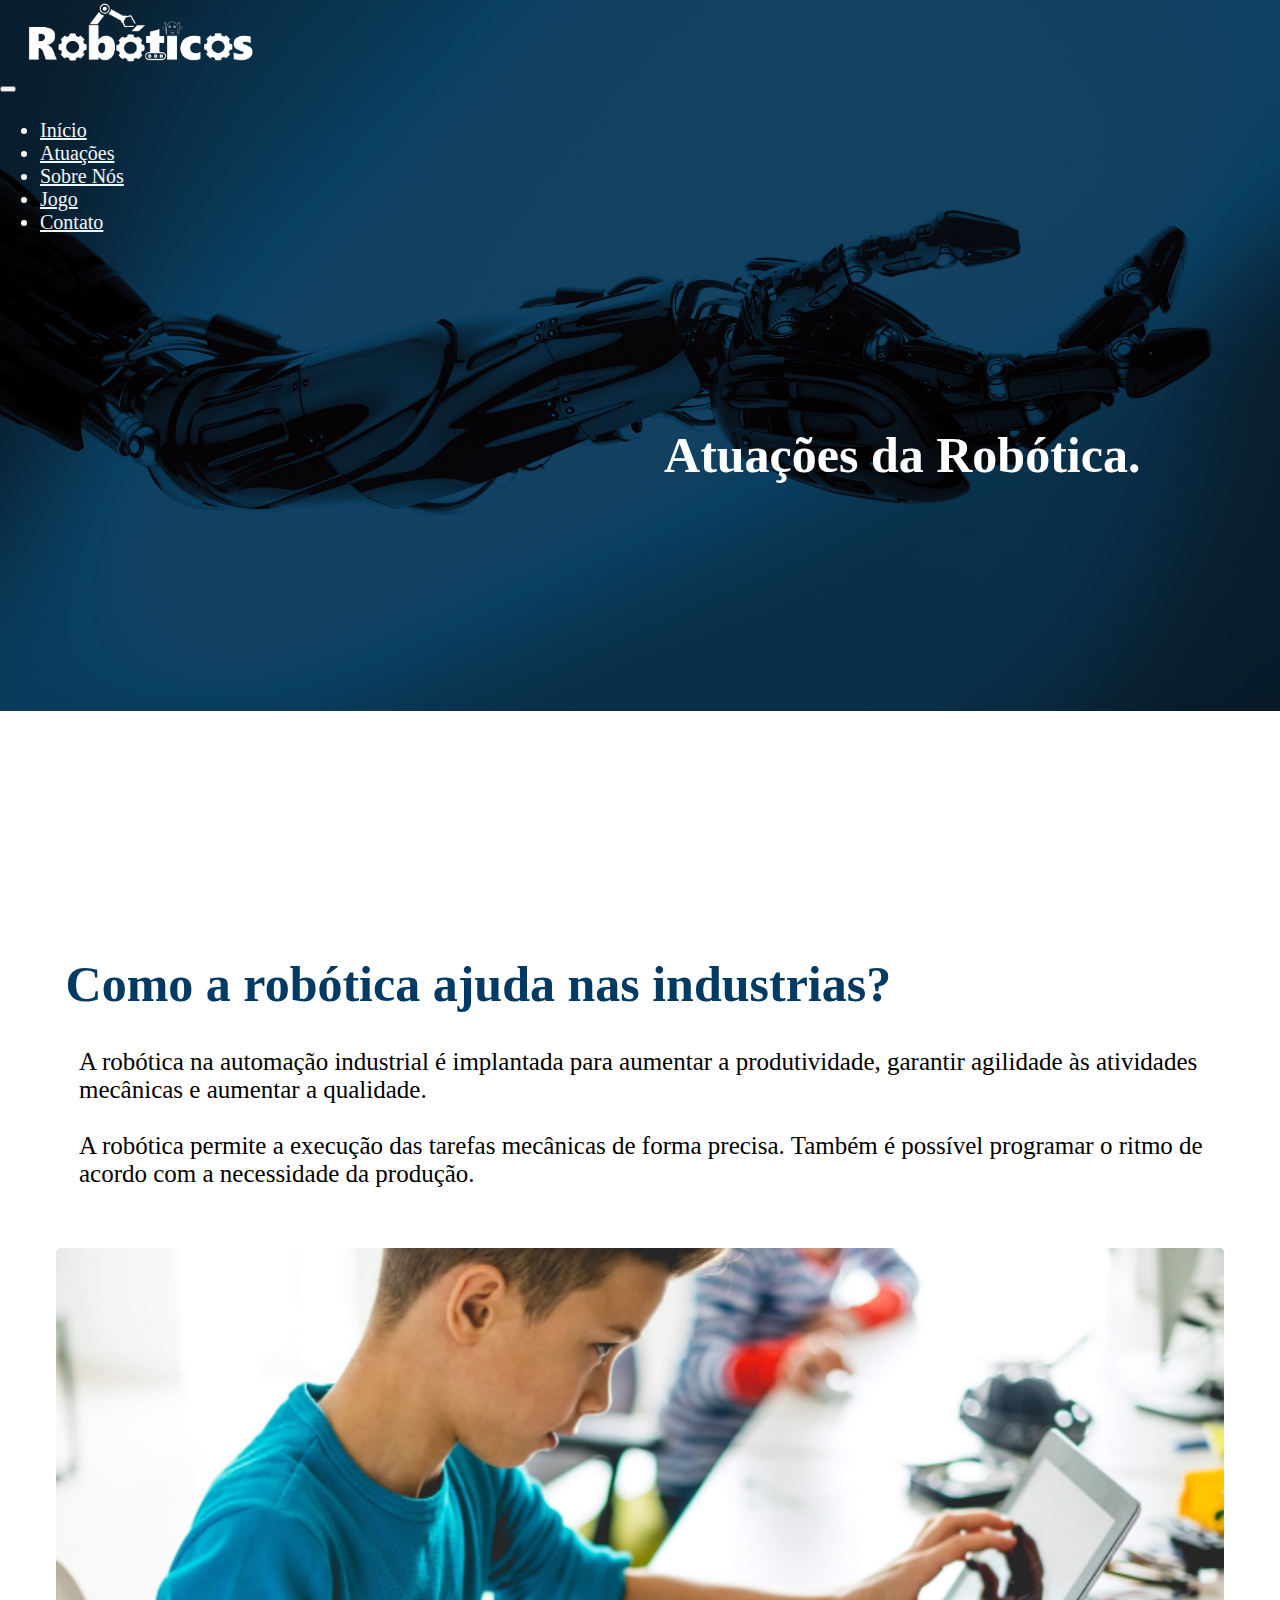
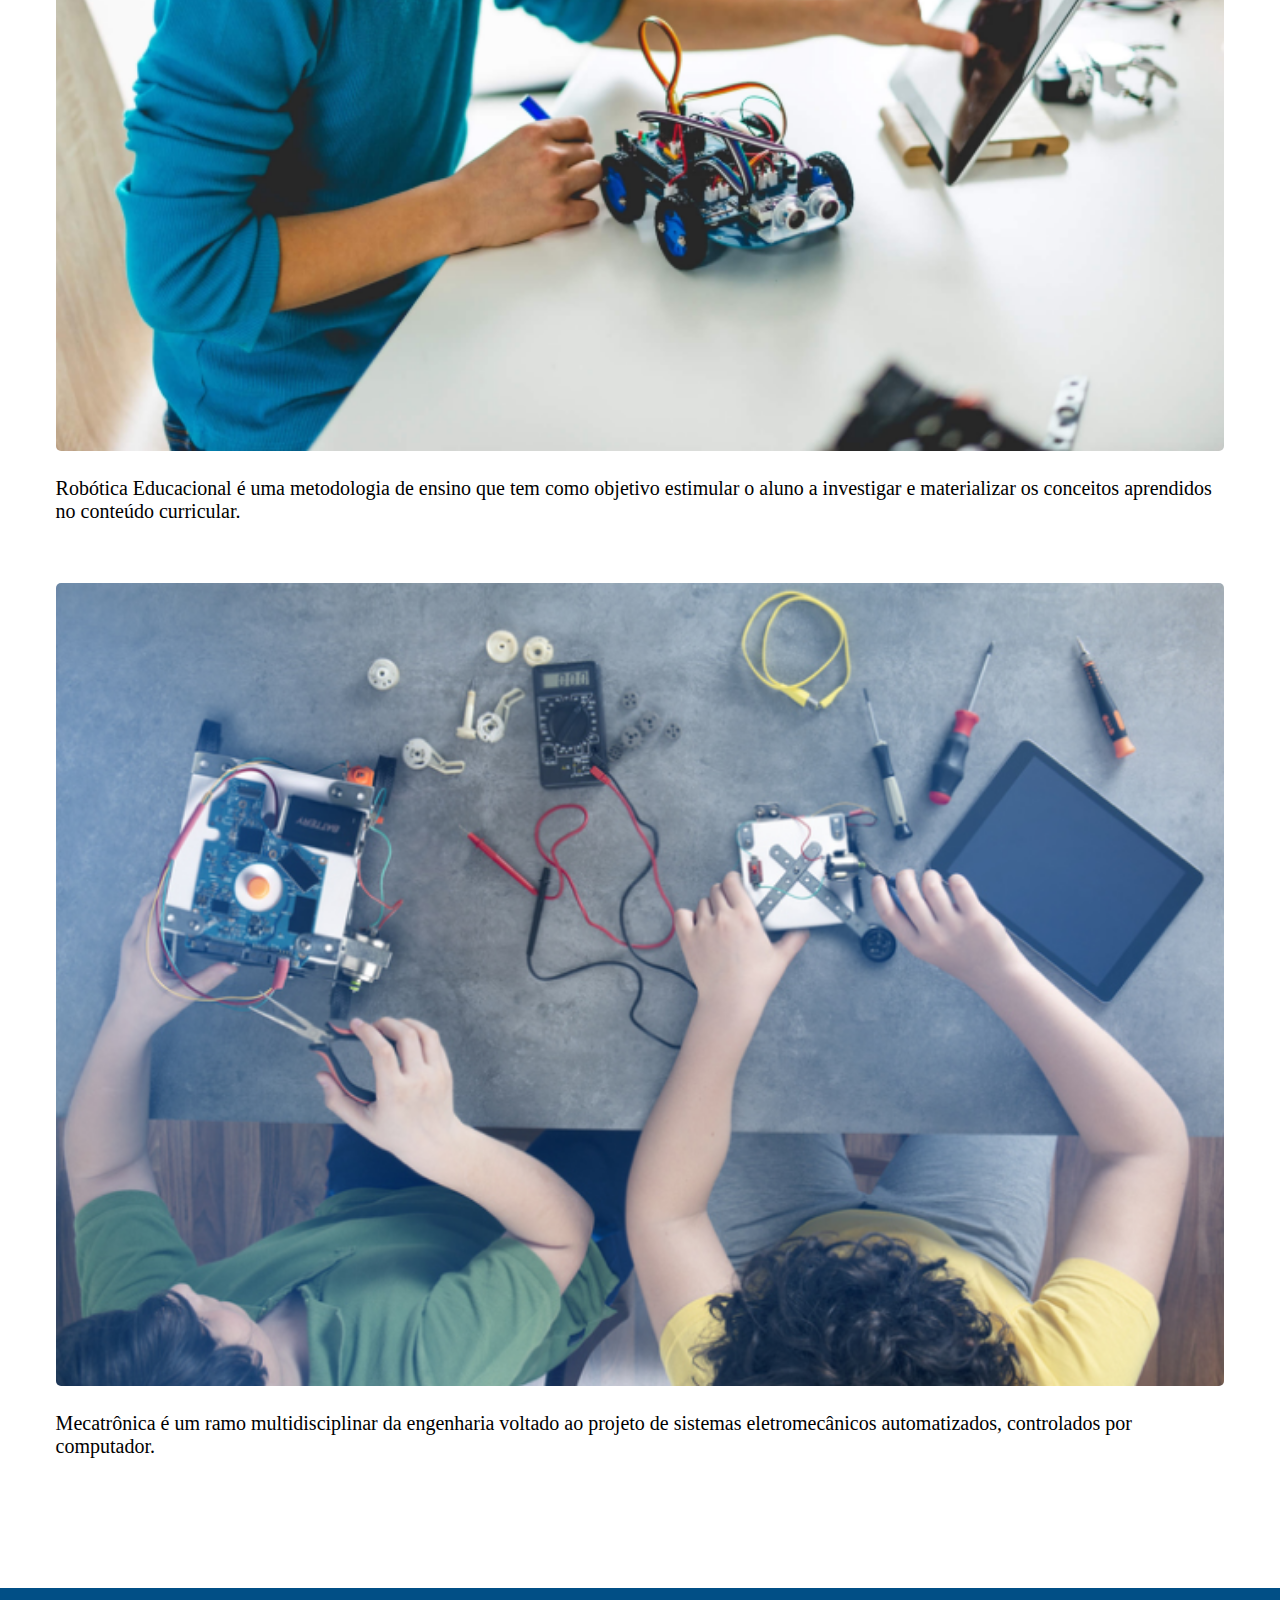
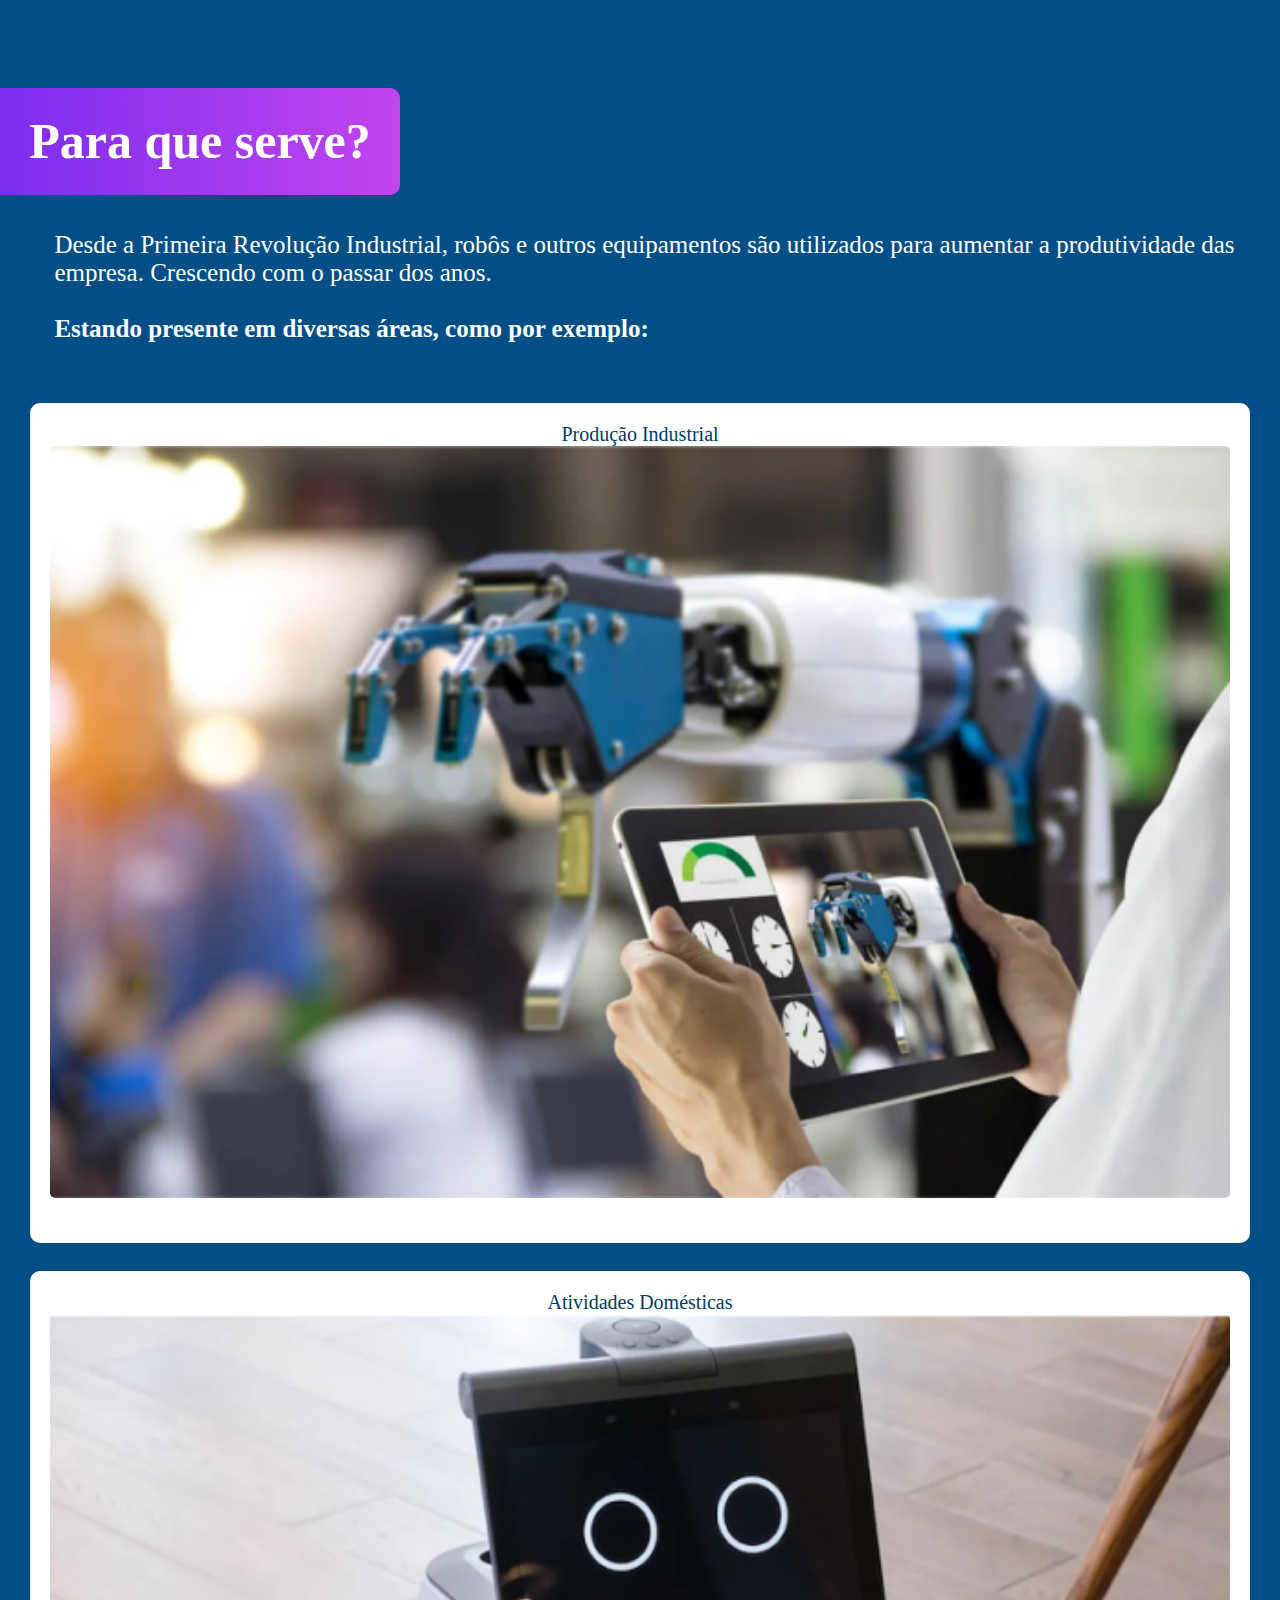
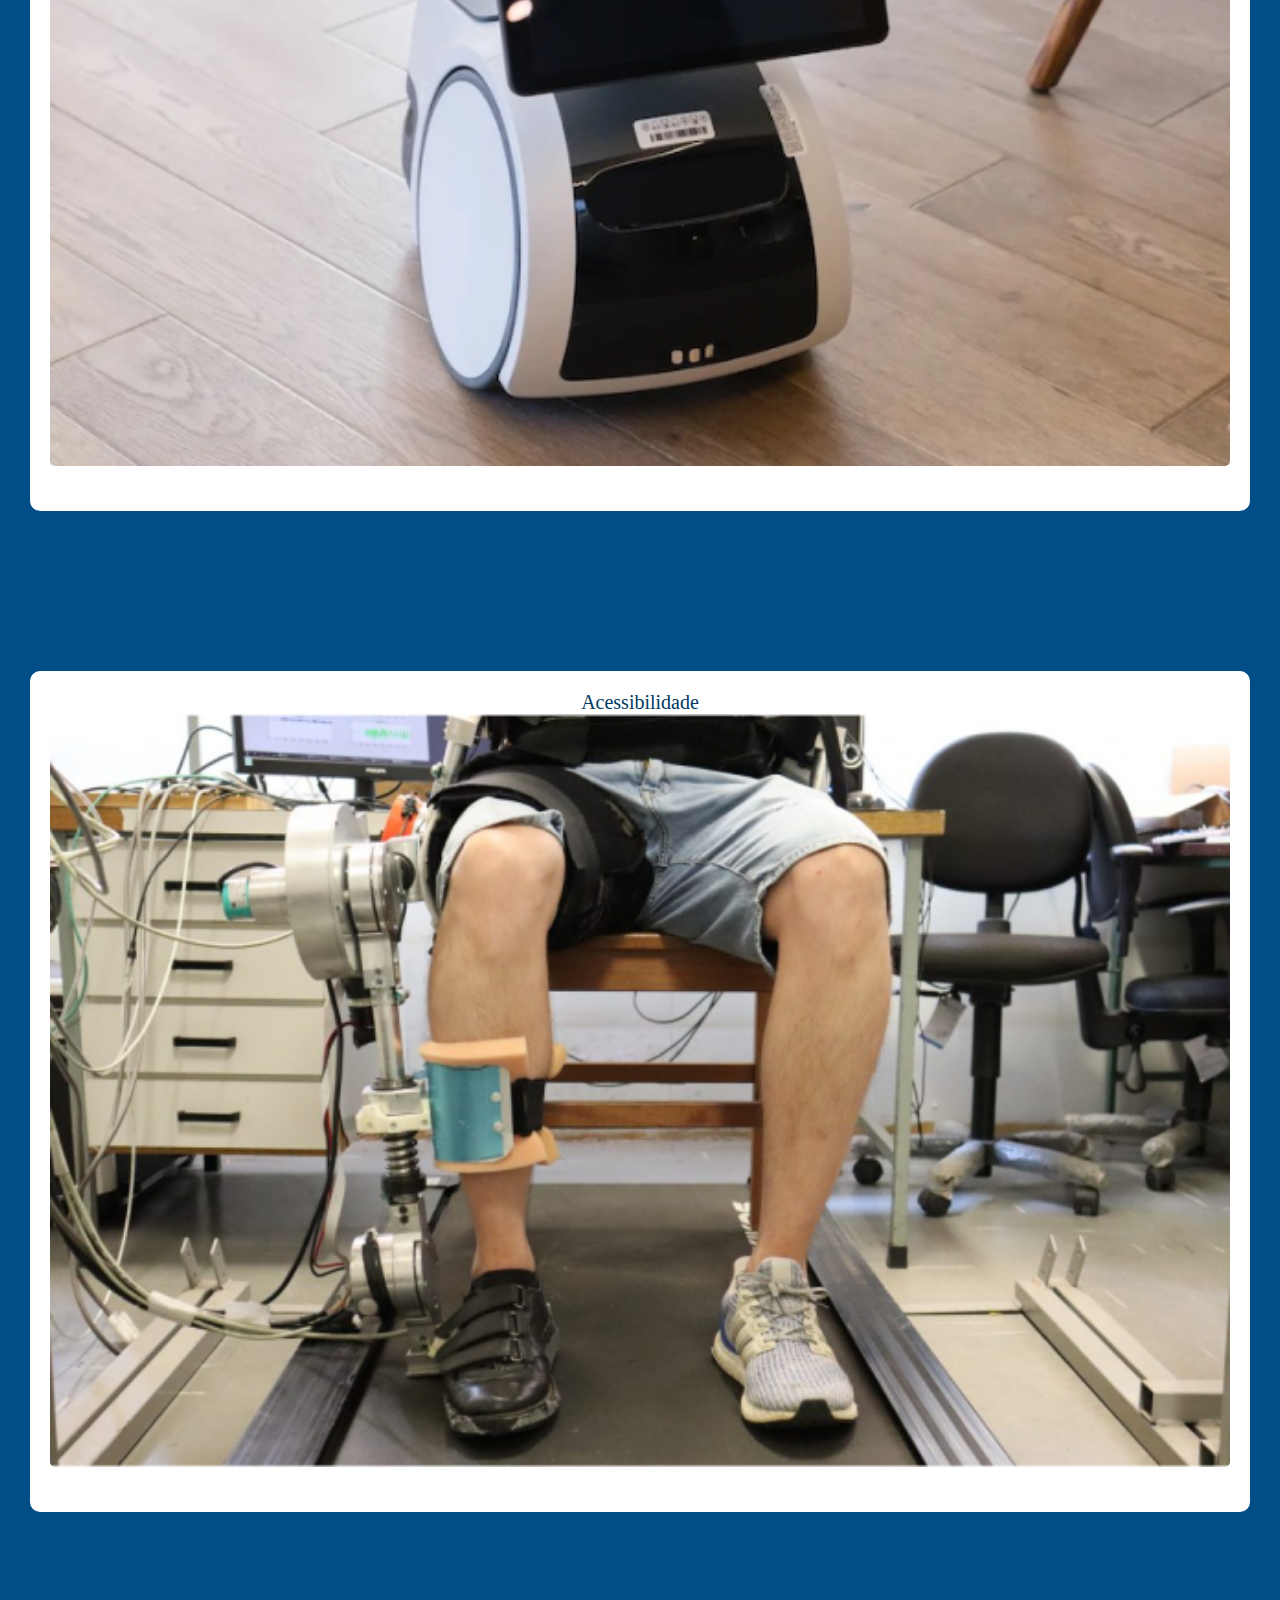
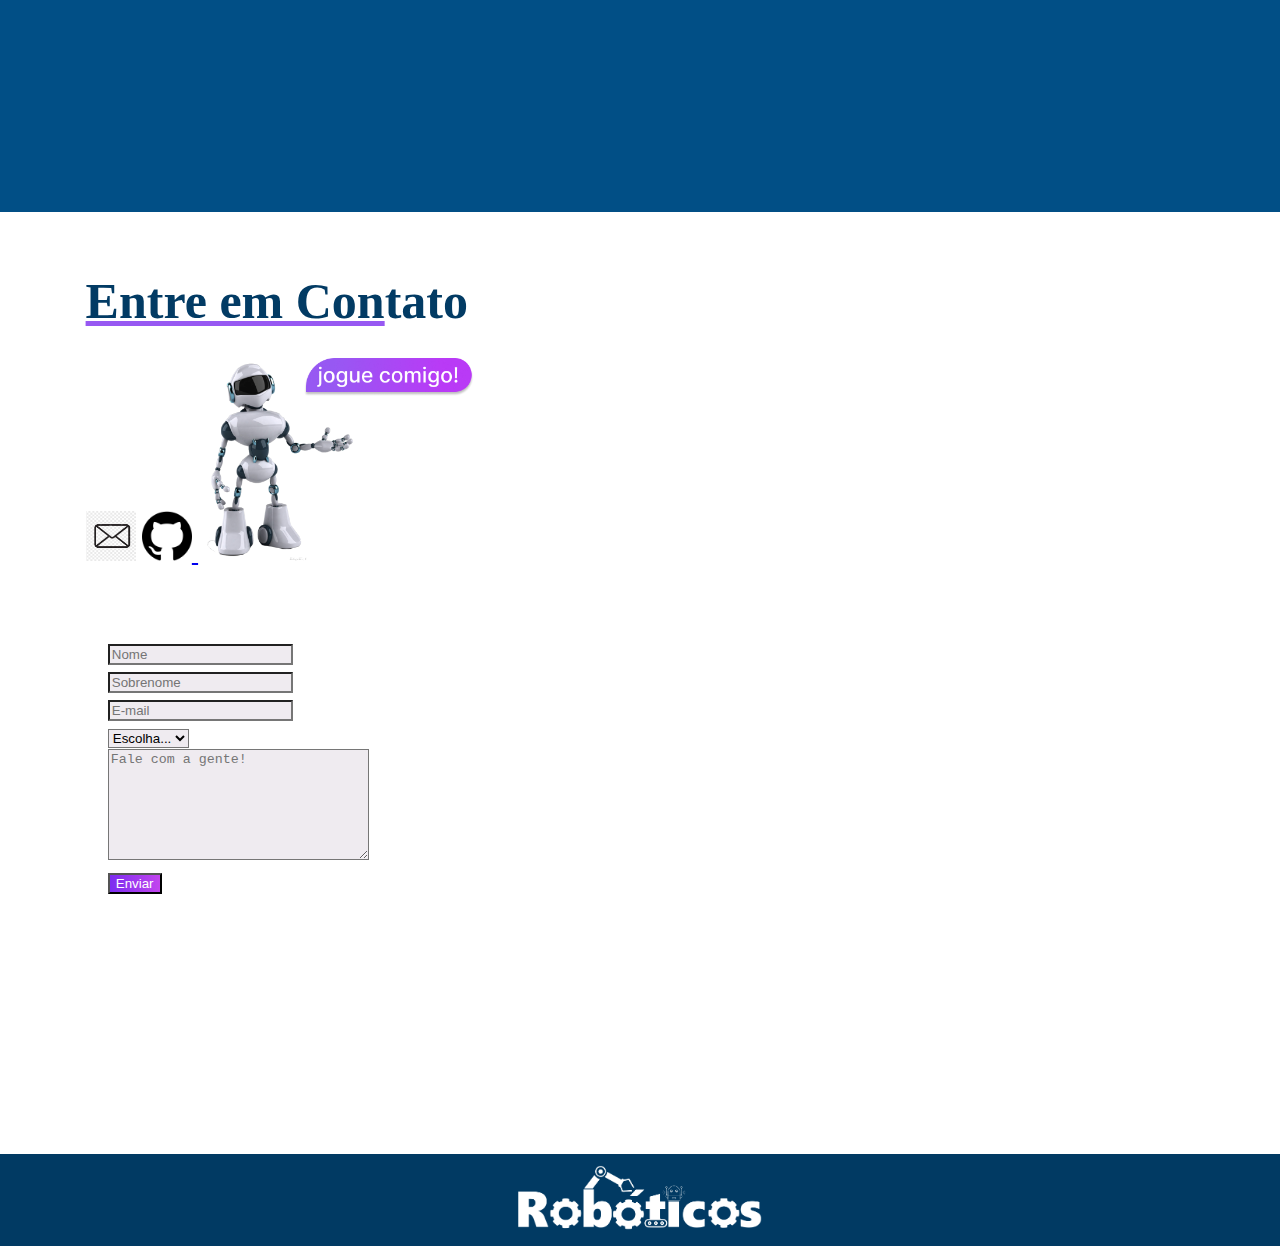
==== atuacoes.html @ f7b17851 "pag inicial pronta" ====
<!DOCTYPE html>
<html lang="pt-br">
<head>
    <meta charset="UTF-8">
    <meta http-equiv="X-UA-Compatible" content="IE=edge">
    <meta name="viewport" content="width=device-width, initial-scale=1.0">
    <link href="https://cdn.jsdelivr.net/npm/bootstrap@5.2.0-beta1/dist/css/bootstrap.min.css" rel="stylesheet" integrity="sha384-0evHe/X+R7YkIZDRvuzKMRqM+OrBnVFBL6DOitfPri4tjfHxaWutUpFmBp4vmVor" crossorigin="anonymous">
    <title>Robóticos</title>
    <link rel="stylesheet" href="style.css">
    <link rel="shortcut icon" href="logoroboticos/braco.ico" type="image/x-icon">
</head>
<body>
    <header>
        <div id="fundo_atuacoes">

            <nav class="navbar navbar-expand-lg navbar-dark" id="pcmenu">
 
                <div class="container-fluid">

                    <div class="logo">
                        <a class="navbar-brand" href="index.html">
                            <img src="Inkscape/Robotica_logo.png" alt="" class="img-fluid">
                        </a>
                    </div>
                  

                  <button class="navbar-toggler" type="button" data-bs-toggle="collapse" data-bs-target="#navbarSupportedContent" aria-controls="navbarSupportedContent" aria-expanded="false" aria-label="Toggle navigation">
                    <span class="navbar-toggler-icon"></span>
                  </button>

                  <div class="collapse navbar-collapse d-lg-flex justify-content-end" id="navbarSupportedContent">
                    
                    <ul class="navbar-nav ml-auto">

                      <li class="nav-item inicio">
                        <a class="nav-link" aria-current="page" href="index.html">Início</a>
                      </li>

                      <li class="nav-item inicio">
                        <a class="nav-link" href="atuacoes.html">Atuações</a>
                      </li>

                      <li class="nav-item inicio">
                        <a class="nav-link" href="sobrenos.html">Sobre Nós</a>
                      </li>

                      <li class="nav-item inicio">
                        <a class="nav-link" href="jogo.html">Jogo</a>
                      </li>

                      <li class="nav-item inicio">
                        <a class="nav-link" href="#contato">Contato</a>
                      </li>
                      
                    </ul>
                  </div>
                </div>
              </nav>
              <nav class="navbar fixed-top navbar-dark" id="cellmenu">
                <div class="container-fluid">
                  <div class="logo">
                    <a class="navbar-brand" href="#">
                        <img src="Inkscape/Robotica_logo.png" alt="" class="img-fluid">
                    </a>
                </div>
                  <button class="navbar-toggler" type="button" data-bs-toggle="offcanvas" data-bs-target="#offcanvasNavbar" aria-controls="offcanvasNavbar">
                    <span class="navbar-toggler-icon"></span>
                  </button>
                  <div class="offcanvas offcanvas-end fundin" tabindex="-1" id="offcanvasNavbar" aria-labelledby="offcanvasNavbarLabel">
                    <div class="offcanvas-header">
                      <h5 class="offcanvas-title" id="offcanvasNavbarLabel" style="color: #013a63;"></h5>
                      <button type="button" class="btn" data-bs-dismiss="offcanvas" style="color: white;" aria-label="Close">X</button>
                    </div>
                    <div class="offcanvas-body fundin">
                      <ul class="navbar-nav ml-auto">

                        <li class="nav-item inicio">
                          <a class="nav-link" aria-current="page" href="index.html">Início</a>
                        </li>
  
                        <li class="nav-item inicio">
                            <a class="nav-link" href="atuacoes.html">Atuações</a>
                          </li>
  
                        <li class="nav-item inicio">
                          <a class="nav-link" href="sobrenos.html">Sobre Nós</a>
                        </li>
  
                        <li class="nav-item inicio">
                          <a class="nav-link" href="jogo.html">Jogo</a>
                        </li>
  
                        <li class="nav-item inicio">
                          <a class="nav-link" href="contato.html">Contato</a>
                        </li>
                        
                      </ul>
                    </div>
                  </div>
                </div>
              </nav>
              <div id="titulo"> 
                 <h1 id="tit">Atuações da Robótica. </h1>
            </div>
        </div>

    </header>

    <section class="row">

    <div class="pad padatuacoes">

      <h1 class="centeroqe">Como a robótica ajuda nas industrias?</h1>

      <p id="rob">A robótica na automação industrial é implantada para aumentar a produtividade, garantir agilidade às atividades mecânicas e aumentar a qualidade. <br> <br> A robótica permite a execução das tarefas mecânicas de forma precisa. Também é possível programar o ritmo de acordo com a necessidade da produção. <br>

    </div>

    <div class="col-sm-6 col-md-3 pad">
      
      <img class="imgindex" src="imagens/teste1img.png" alt="">

      <p class="textind"> Robótica Educacional é uma metodologia de ensino que tem como objetivo estimular o aluno a investigar e materializar os conceitos aprendidos no conteúdo curricular.<p>

    </div>

    <div class="col-sm-6 col-md-3 pad">

      <img class="imgindex" src="imagens/teste2img.png" alt="">

      <p class="textind">Mecatrônica é um ramo multidisciplinar da engenharia voltado ao projeto de sistemas eletromecânicos automatizados, controlados por computador. <p>



    </div>

    </section>

    <section class="row azulzin">

      <div class="col-sm-12 col-md-6 pad">
  
        <h1 class="center roxin">Para que serve?</h1>
  
        <p id="rob"> Desde a Primeira Revolução Industrial, robôs e outros equipamentos são utilizados para aumentar a produtividade das empresa. Crescendo com o passar dos anos.

         <br><br> <b> Estando presente em diversas áreas, como por exemplo: </b><p>
  
      </div>
  
      <div class="col-sm-6 col-md-3 pad">
        
        <div class="praqserve aumentadiv"> <span style="color: #013A63;">Produção Industrial</span>
        <img class="imgindex" src="imagens/teste3img.png" alt="">
        </div>
        <br>
        <div class="praqserve aumentadiv"> <span style="color: #013A63;" >Atividades Domésticas</span>
        <img class="imgindex" src="imagens/teste4img.png" alt="">
        </div>

      </div>
  
      <div class="col-sm-6 col-md-3 pad padcenter separado aumentadiv">
        
        <div class="praqserve"> <span style="color: #013A63;" >Acessibilidade</span>
        <img class="imgindex" src="imagens/teste5img.png" alt="">
        </div>

      </div>
  
    </section>

    <section id="contato" class="row" style="padding: 60px;">

      <div class="col-sm-5">

          <h1 style="color: #023B64;"><spam style="text-decoration: underline #9758F2;">Entre em Con</spam>tato</h1>

          <br>

          <div class="col-1">

            <a href="mailto:roboticos.eteot@gmail.com"><img src="imagens/emailpng.png" class="iconin"></a>

            <a target="_blank" href="https://github.com/roboticosdaeteot"><img src="imagens/github.png" class="iconin"> </a>

            <img src="imagens/robojoguecmg.png" id="robozin">

              

          </div>

      </div>

      <div class="col-sm-7">

        <form class="row g-3" action="https://api.staticforms.xyz/submit" method="post">
          <input type="hidden" name="accessKey" value="bec98f65-33f2-4d63-9556-1c714516b462">

          <input type="hidden" name="redirectTo" value="https://roboticosdaeteot.github.io/roboticos/">
          <div class="col-md-6">
            <input type="text" class="form-control" placeholder="Nome" name="$Nome" required>
          </div>
          <div class="col-md-6">
            <input type="text" class="form-control" placeholder="Sobrenome" name="$Sobrenome" required>
          </div>
          <div class="col-md-12">
            <input type="email" class="form-control" placeholder="E-mail" name="email" required>
          </div>
          <div class="col-12">
            <select id="inputState" class="form-select form-control" name="subject">
              <option selected>Escolha...</option>
              <option value="Duvida">Dúvida</option>
              <option value="Elojio">Elogio</option>
              <option value="Sugestão">Sugestão</option>
              <option value="Critica">Crítica</option>
            </select>
          </div>
          <div class="col-12">
            <textarea name="$Mensagem" id="conte" cols="30" rows="7" class="form-control" placeholder="Fale com a gente!" required></textarea>
          </div>
          <div class="col-12">
            <input type="submit" id="botao" class="btn form-control" value="Enviar">
          </div>
        </form>
          
      </div>

  </section>
    
    
    <footer>
      <center>
      <div id="rodape">
        <img src="Inkscape/Robotica_logo.png" alt="logorodape" style="width: 250px; padding-top: 8px; padding-bottom: 8px;">
      </div>
    </center>
    </footer>

    
    <script src="https://cdn.jsdelivr.net/npm/bootstrap@5.2.0-beta1/dist/js/bootstrap.bundle.min.js" integrity="sha384-pprn3073KE6tl6bjs2QrFaJGz5/SUsLqktiwsUTF55Jfv3qYSDhgCecCxMW52nD2" crossorigin="anonymous"></script>

</body>
</html>
---- style.css ----
*{
    margin: 0;
}

nav {
    position: relative;
    color: rgb(252, 247, 247);
    background-color: rgba(0, 0, 0, 0);
    font-size: 20px;
}
#cellmenu {
    display: none;
}
#fundo_home{
    background-image: url(imagens/fundorobpc.png);
    background-size: 100%;
    background-repeat: no-repeat;
    height: 95vh;
    color: white;
}
.logo{
    width: 20%;
}
img{
    width: 100%;
}

.nav-link {
    color: aliceblue;
}
.nav-link:hover {
    text-decoration: underline;
    color: #945af1;
}

li {
    color: white;
  /*  width: 120px;
    text-align: center;*/
}
#logo{
    max-width: 100%;
    height: auto;
}


#titulo{
    float: right;
    margin-top: 15%;
    margin-right: 7%;
    
}
#tit {
    font-size: 50px;
    font: bold;
    margin-right: 50px;

    
}

.img-fluid{
    margin-left: 10%;
    width: 90%;
}
.collapse{
    margin-right: 5%;
    margin-top: 2%;
}
.row{
    margin-right: 2%;
    margin-left: 2%;
    padding-top: 70px;
    margin-bottom: 100px;
    font-size: 25px;
}
.center{
    color: #013A63;
    margin-left: 3%;
}
.imgindex{
    border-radius: 5px;
    margin-bottom: 20px;
}


.aumentadiv{
    transition: all 0.5s;
    cursor: pointer;
}
.aumentadiv:hover{
    -webkit-transform: scale(1.5);
    transform: scale(1.2);
}


.centeroqe {
    margin-left: 10px;
    color: #013A63;
}

#rob{
    padding-top: 3%;
    margin-left: 2%;
}

.pad {
    padding: 30px;
}
.textind {
    font-size: 20px;
}

.xizin {
    background-color: antiquewhite;
}

.fundin{
    background-color: rgba(24, 47, 97, 0.849);
}

.azulzin {

    background-color: #014F86;

    margin: 0;

    color: white;

    padding-bottom: 100px;

}

.roxin {
    margin-left: -30px;
    text-align: center;
    padding-top: 2%;
    padding-bottom: 2%;
    width: 400px;
    color: white;
    background-image: linear-gradient(to right, #7C2DF0, #C245EE);
    padding: 5;
    border-top-right-radius: 10px;
    border-bottom-right-radius: 10px;
}

#robozin {
    width: 276px;
}

.iconin {
    width: 50px;
}

.form-control {
    background-color: #efebf0;
}
#botao {
    background-image: linear-gradient(to right, #7C2DF0, #C245EE);
    color: white;
}

.praqserve {
    text-align: center;
    background-color: white;
    color: black;
    padding: 20px;
    border-radius: 10px;
    font-size: 20px;
}
.praqserve:hover {
    border-style: solid;
    border-color: #C245EE;
}

.padcenter {
    margin-top: 100px;
    margin-bottom: 170px;
}

footer {
    background-color: #013A63;
}

/*Celular*/

@media (max-width: 576px) {
    #pcmenu {
        display: none;
    }

    #cellmenu {
        position: inherit;
        display: block;
    }

    #titulo {
        margin-top: 9%;
        margin-right: 0%;
    }
    #tit {
        font-size: 22px;
    }

    .logo{
        width: 28%;
    }

    .center {
        text-align: center;
    }

    .padcenter {
        margin-top: -20px;
        margin-bottom: 0;
    }

    .form-control {
        background-color: #efebf0;
    }
    #botao {
        background-color: #ed1b66;
        color: white;
    }

    #fundo_home {
        height: 38vh;
        background-color: rgb(76, 0, 255);
    }
    .centeroqe {
        margin-left: 8px;
        font-size: 35px;
    }
}

/*Tablet*/
@media (min-width: 576px) and (max-width: 768px) {
    #pcmenu {
        display: none;
    }

    #cellmenu {
        position: inherit;
        display: block;
    }

    #titulo {
        margin-top: 9%;
        margin-right: 0%;
    }
    #tit {
        font-size: 30px;
    }

    .center {
        text-align: center;
    }

    .iconin {
        width: 40px;
    }

    #robozin {
        margin-top: 90px;
        margin-left: -60px;
        width: 250px;
    }

    #fundo_home {
        height: 47vh;
        background-color: rgb(0, 255, 34);
        background-size: 100%;
    }
}

#fundo_atuacoes{
    background-image: url(imagens/novamao.png);
    background-size: 100%;
    background-repeat: no-repeat;
    height: 95vh;
    color: white;
    
}

#padatuacoes {
    text-align: center;
}
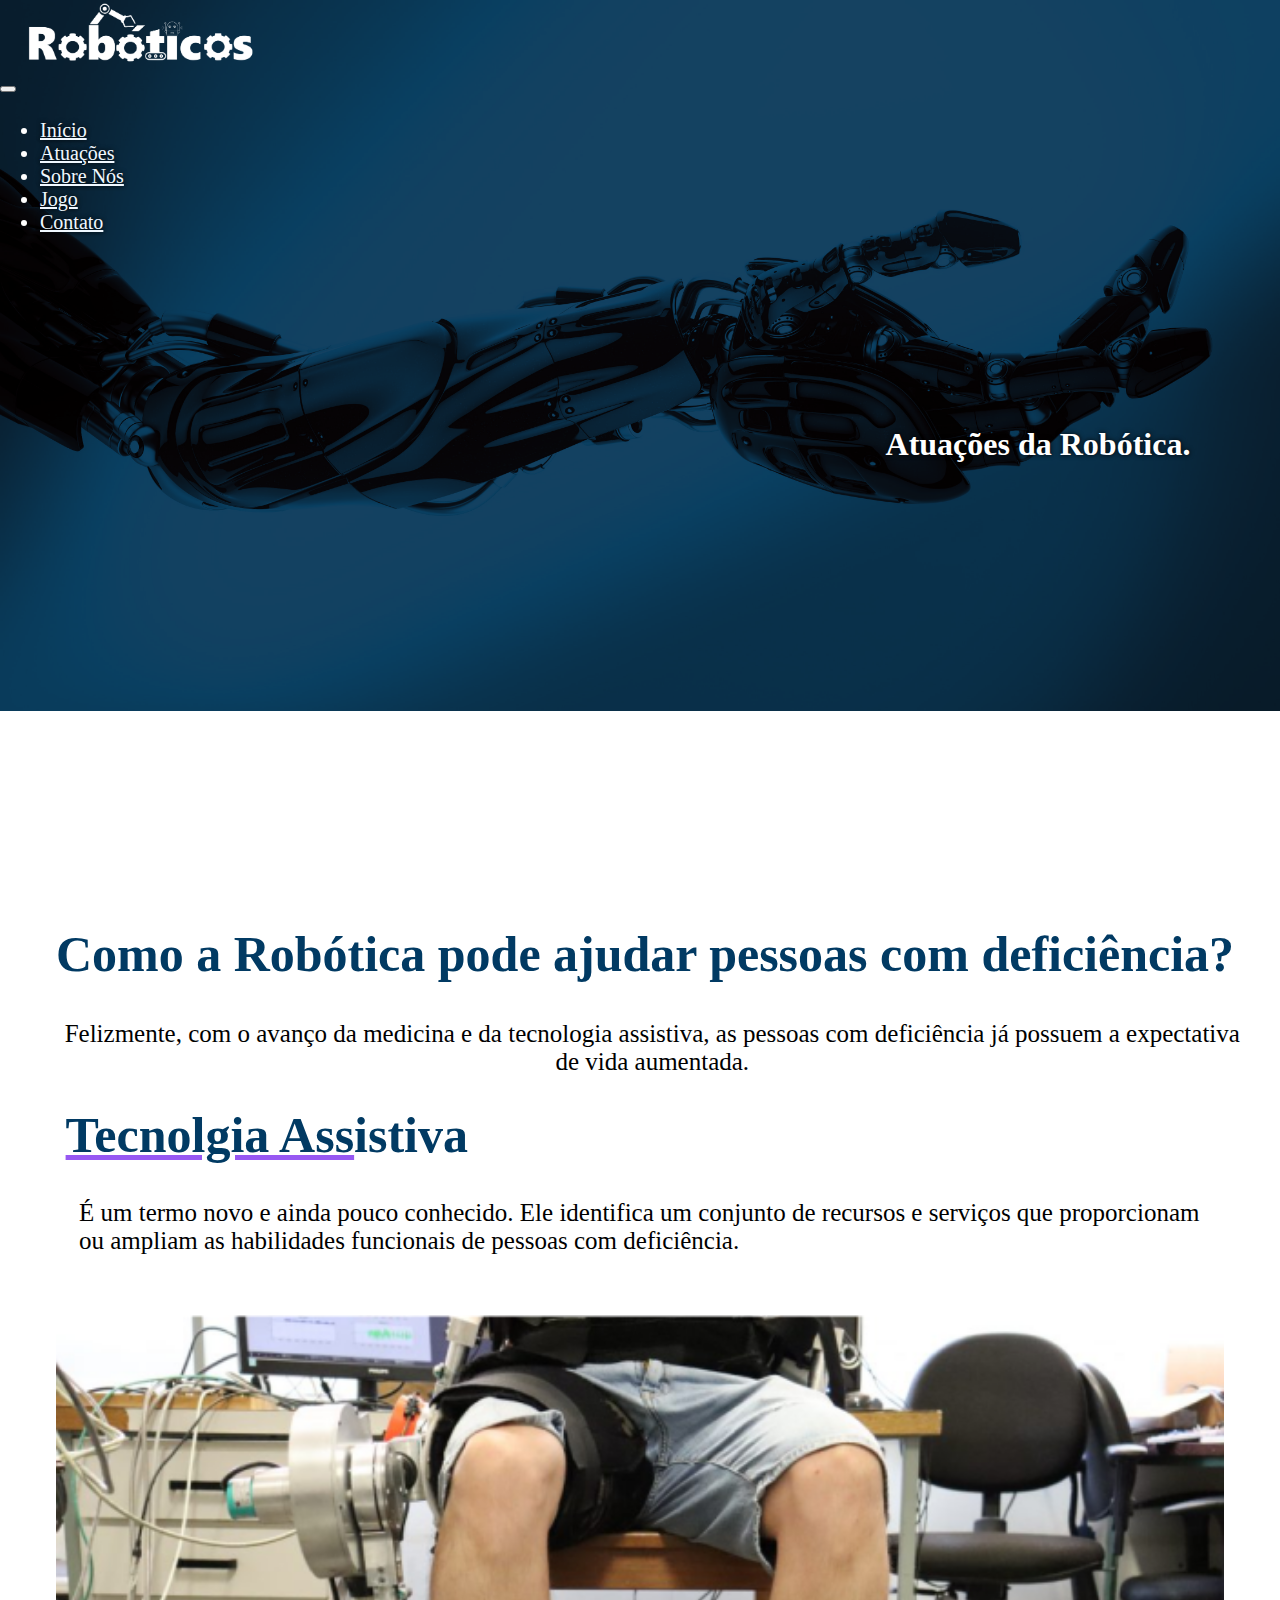
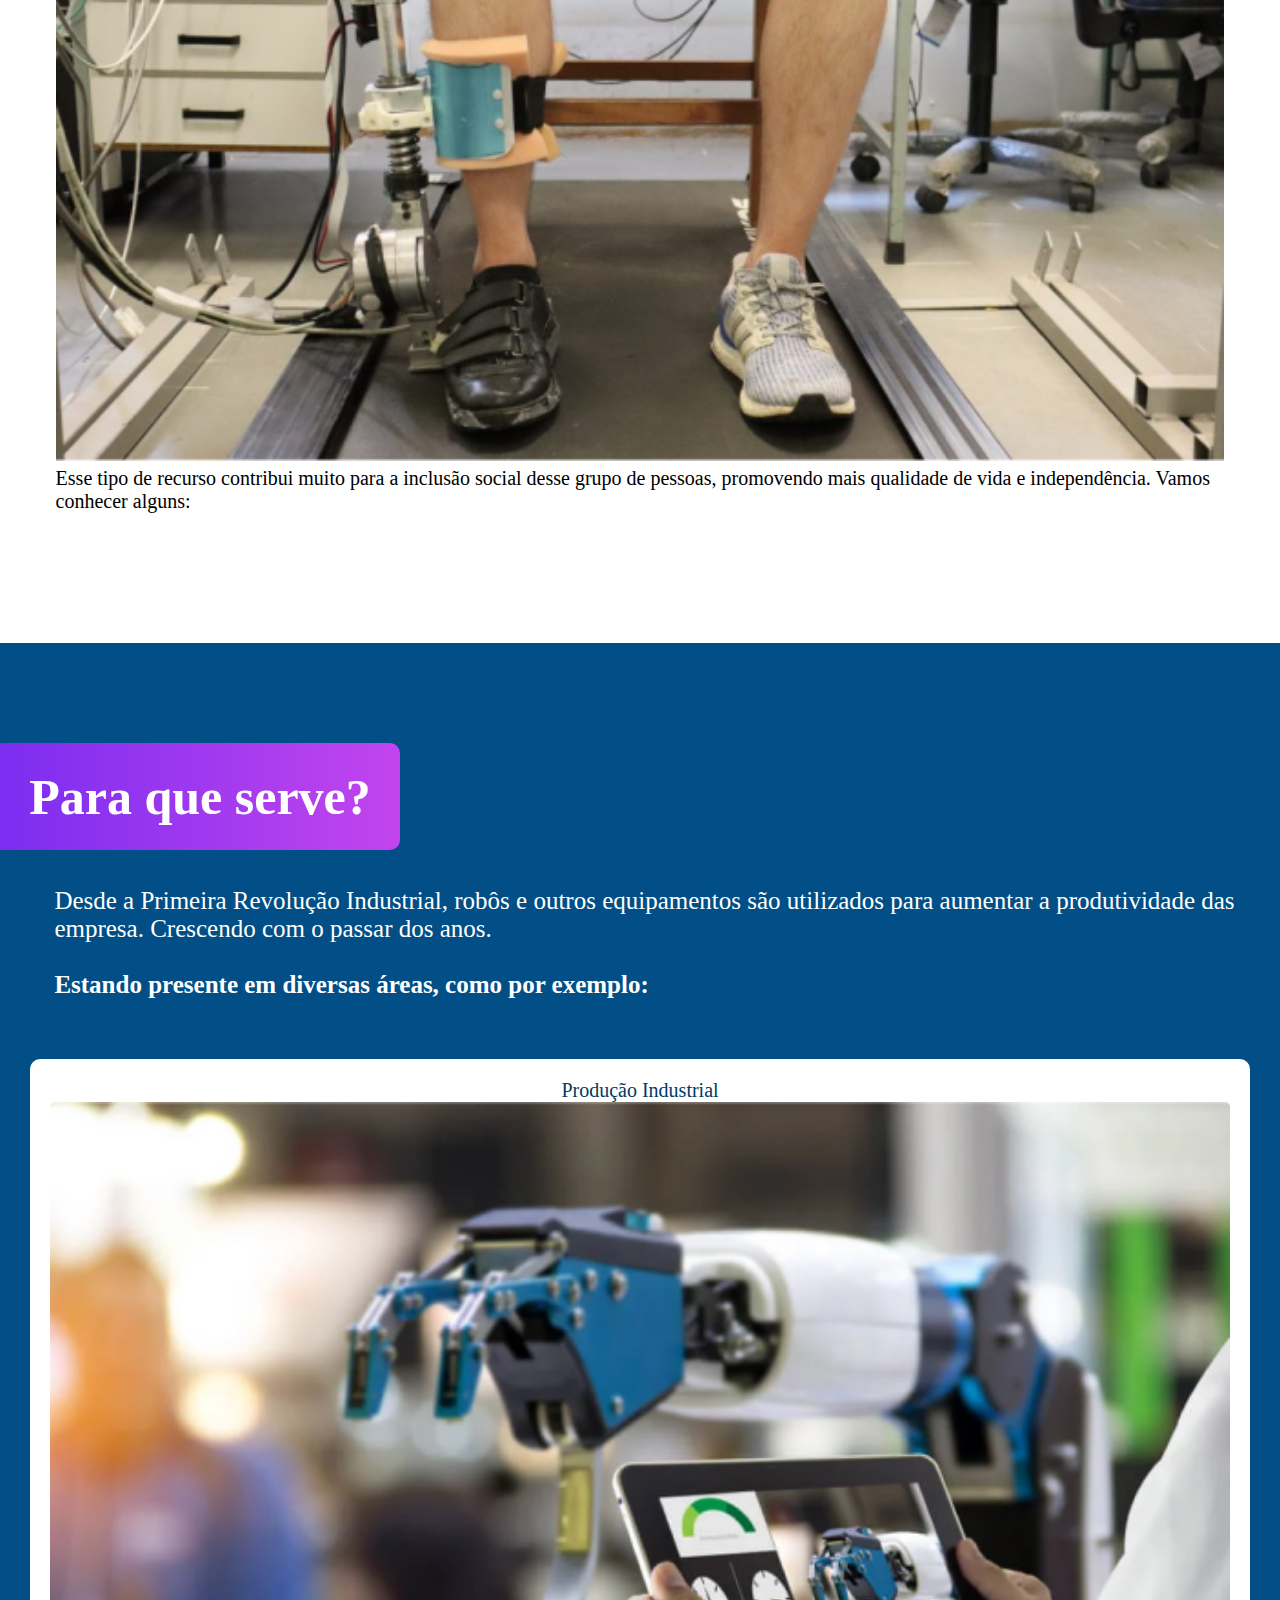
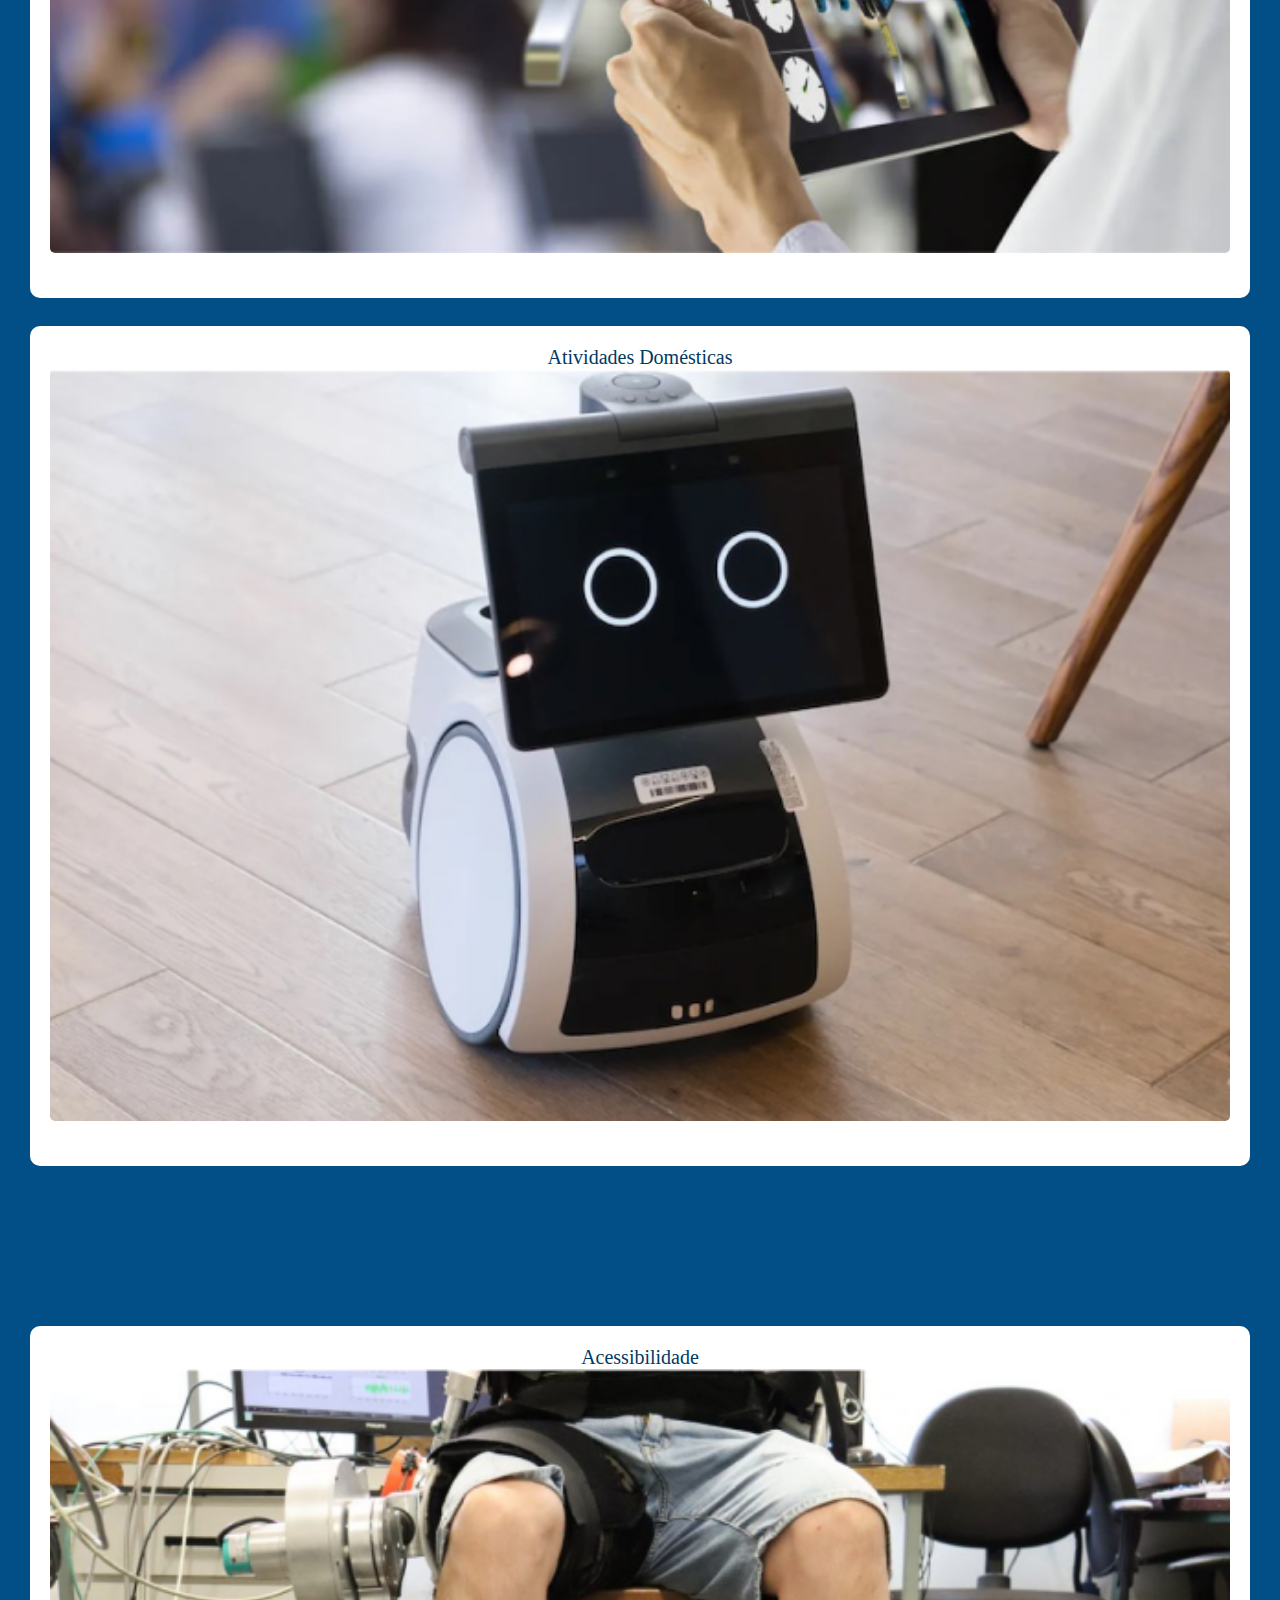
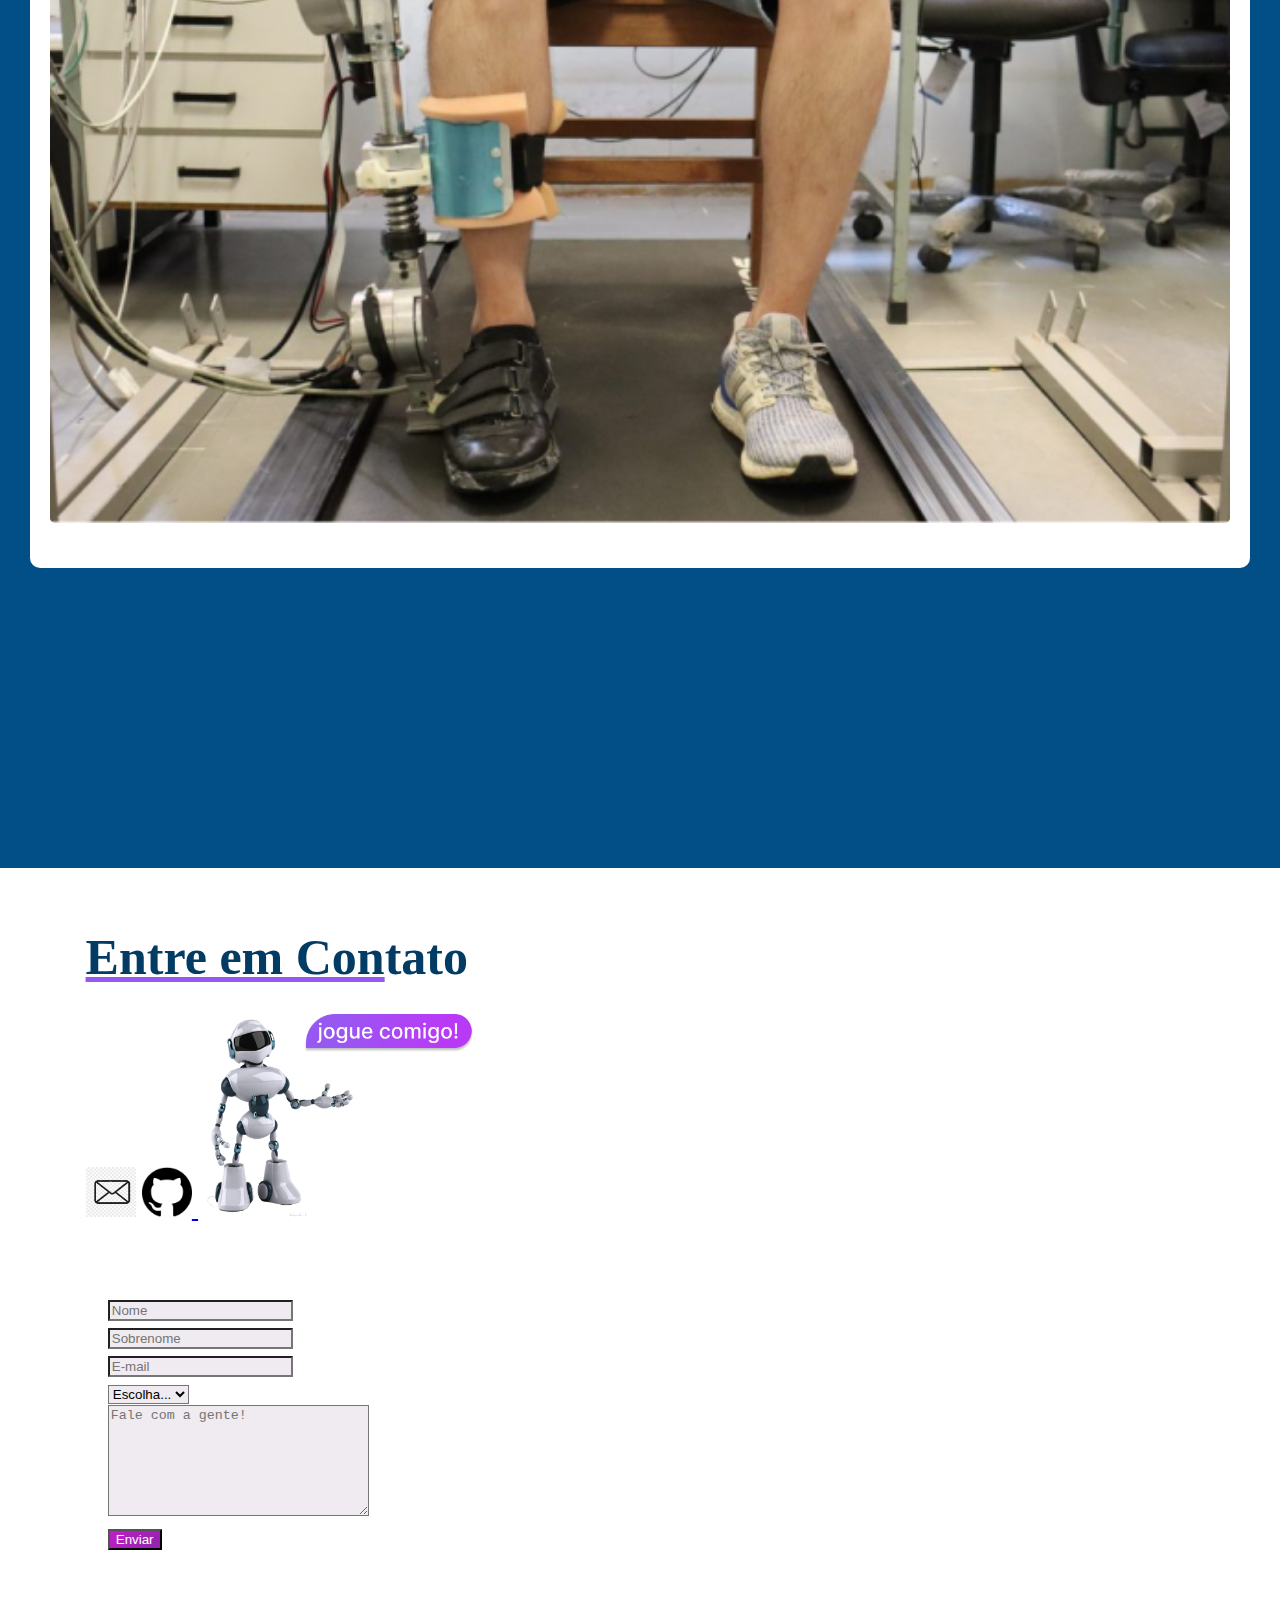
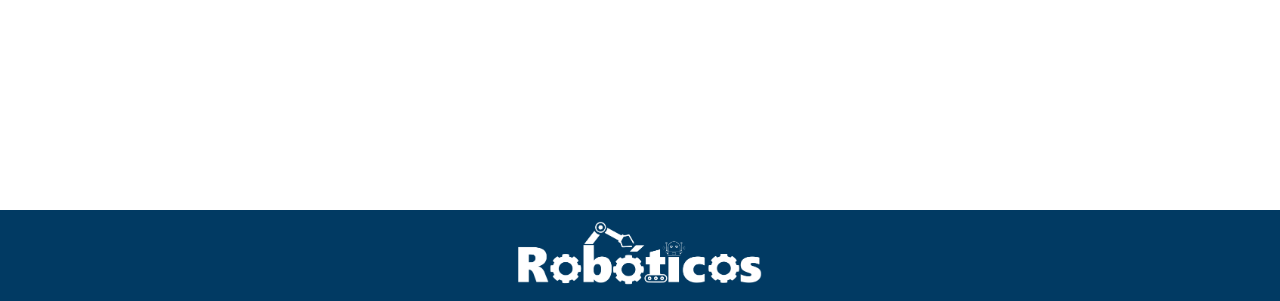
==== commit 4bae4bab: "quase tudo pronto" ====
--- a/atuacoes.html
+++ b/atuacoes.html
@@ -6,8 +6,12 @@
     <meta name="viewport" content="width=device-width, initial-scale=1.0">
     <link href="https://cdn.jsdelivr.net/npm/bootstrap@5.2.0-beta1/dist/css/bootstrap.min.css" rel="stylesheet" integrity="sha384-0evHe/X+R7YkIZDRvuzKMRqM+OrBnVFBL6DOitfPri4tjfHxaWutUpFmBp4vmVor" crossorigin="anonymous">
     <title>Robóticos</title>
+    
     <link rel="stylesheet" href="style.css">
     <link rel="shortcut icon" href="logoroboticos/braco.ico" type="image/x-icon">
+
+     <!--animaçao-->  <link rel="stylesheet"
+     href="https://cdnjs.cloudflare.com/ajax/libs/animate.css/4.1.1/animate.min.css"/>
 </head>
 <body>
     <header>
@@ -91,7 +95,7 @@
                         </li>
   
                         <li class="nav-item inicio">
-                          <a class="nav-link" href="contato.html">Contato</a>
+                          <a class="nav-link" href="#contato">Contato</a>
                         </li>
                         
                       </ul>
@@ -100,7 +104,7 @@
                 </div>
               </nav>
               <div id="titulo"> 
-                 <h1 id="tit">Atuações da Robótica. </h1>
+                 <h1 id="titatuacoes" class="animate__animated animate__backInRight">Atuações da Robótica. </h1>
             </div>
         </div>
 
@@ -108,29 +112,27 @@
 
     <section class="row">
 
-    <div class="pad padatuacoes">
-
-      <h1 class="centeroqe">Como a robótica ajuda nas industrias?</h1>
-
-      <p id="rob">A robótica na automação industrial é implantada para aumentar a produtividade, garantir agilidade às atividades mecânicas e aumentar a qualidade. <br> <br> A robótica permite a execução das tarefas mecânicas de forma precisa. Também é possível programar o ritmo de acordo com a necessidade da produção. <br>
+    <div class="animate__zoomInUp padatuacoes">
+
+      <h1 class="centeroqe textcent">Como a Robótica pode ajudar pessoas com deficiência?</h1>
+
+      <p id="rob" class="textcent">Felizmente, com o avanço da medicina e da tecnologia assistiva, as pessoas com deficiência já possuem a expectativa de vida aumentada.</p>
 
     </div>
 
-    <div class="col-sm-6 col-md-3 pad">
-      
-      <img class="imgindex" src="imagens/teste1img.png" alt="">
-
-      <p class="textind"> Robótica Educacional é uma metodologia de ensino que tem como objetivo estimular o aluno a investigar e materializar os conceitos aprendidos no conteúdo curricular.<p>
+    <div class="col-sm-12 col-md-6 pad">
+  
+      <h1 class="centeroqe"><span class="sublinhadin">Tecnolgia Ass</span>istiva</h1>
+
+      <p id="rob">É um termo novo e ainda pouco conhecido. Ele identifica um conjunto de recursos e serviços que proporcionam ou ampliam as habilidades funcionais de pessoas com deficiência.<p>
 
     </div>
 
-    <div class="col-sm-6 col-md-3 pad">
-
-      <img class="imgindex" src="imagens/teste2img.png" alt="">
-
-      <p class="textind">Mecatrônica é um ramo multidisciplinar da engenharia voltado ao projeto de sistemas eletromecânicos automatizados, controlados por computador. <p>
-
-
+    <div class="col-sm-12 col-md-6 pad">
+  
+      <img src="imagens/teste5img.png" alt="">
+
+      <p class="textind">Esse tipo de recurso contribui muito para a inclusão social desse grupo de pessoas, promovendo mais qualidade de vida e independência. Vamos conhecer alguns:<p>
 
     </div>
 
@@ -174,7 +176,7 @@
 
       <div class="col-sm-5">
 
-          <h1 style="color: #023B64;"><spam style="text-decoration: underline #9758F2;">Entre em Con</spam>tato</h1>
+          <h1 style="color: #023B64;"><spam class="sublinhadin">Entre em Con</spam>tato</h1>
 
           <br>
 
@@ -184,8 +186,7 @@
 
             <a target="_blank" href="https://github.com/roboticosdaeteot"><img src="imagens/github.png" class="iconin"> </a>
 
-            <img src="imagens/robojoguecmg.png" id="robozin">
-
+            <a href="jogo.html"><img src="imagens/robojoguecmg.png" id="robozin"></a> 
               
 
           </div>
--- a/style.css
+++ b/style.css
@@ -12,12 +12,21 @@
     display: none;
 }
 #fundo_home{
-    background-image: url(imagens/fundorobpc.png);
+    background-image: url(imagens/novofundo.png);
     background-size: 100%;
     background-repeat: no-repeat;
     height: 95vh;
     color: white;
 }
+
+#fundo_sobrenos{
+    background-image: url(imagens/testepessoas.png);
+    background-size: 100%;
+    background-repeat: no-repeat;
+    height: 95vh;
+    color: white;
+}
+
 .logo{
     width: 20%;
 }
@@ -42,21 +51,20 @@
     max-width: 100%;
     height: auto;
 }
-
 
 #titulo{
     float: right;
     margin-top: 15%;
     margin-right: 7%;
-    
+
 }
 #tit {
     font-size: 50px;
     font: bold;
     margin-right: 50px;
-
-    
-}
+    text-shadow: 0 0 5px black;
+}
+
 
 .img-fluid{
     margin-left: 10%;
@@ -92,6 +100,9 @@
     transform: scale(1.2);
 }
 
+.textcent {
+    text-align: center;
+}
 
 .centeroqe {
     margin-left: 10px;
@@ -116,6 +127,10 @@
 
 .fundin{
     background-color: rgba(24, 47, 97, 0.849);
+}
+
+.sublinhadin {
+    text-decoration: underline #9758F2;
 }
 
 .azulzin {
@@ -145,6 +160,12 @@
 
 #robozin {
     width: 276px;
+    transition: all 0.5s;
+    cursor: pointer;
+}
+#robozin:hover{
+    -webkit-transform: scale(1.5);
+    transform: scale(1.2);
 }
 
 .iconin {
@@ -155,8 +176,12 @@
     background-color: #efebf0;
 }
 #botao {
-    background-image: linear-gradient(to right, #7C2DF0, #C245EE);
-    color: white;
+    /*background-image: linear-gradient(to right, #7C2DF0, #C245EE);*/
+    color: white;
+    background: linear-gradient(-45deg, #013A63, #c01ec5); 
+	background-size: 500%;
+	animation: anim-1 5s linear infinite;
+    
 }
 
 .praqserve {
@@ -177,8 +202,20 @@
     margin-bottom: 170px;
 }
 
+.padcenter2 {
+   padding: center;
+}
+
 footer {
     background-color: #013A63;
+}
+
+
+/*Amimação do Botão*/
+@keyframes anim-1 {
+	0% { background-position: 0% 50%; }
+   50% { background-position: 100% 50%; }
+   100% { background-position: 0% 50%; }
 }
 
 /*Celular*/
@@ -226,9 +263,18 @@
         height: 38vh;
         background-color: rgb(76, 0, 255);
     }
+
+    .semespaco {
+        margin-top: -170px;
+    }
+
     .centeroqe {
         margin-left: 8px;
-        font-size: 35px;
+        font-size: 28px;
+        text-align: center;
+    }
+    #rob {
+        font-size: 20px;
     }
 }
 
@@ -263,6 +309,11 @@
         margin-top: 90px;
         margin-left: -60px;
         width: 250px;
+
+    }
+
+    .semespaco {
+        margin-top: -170px;
     }
 
     #fundo_home {
@@ -278,9 +329,69 @@
     background-repeat: no-repeat;
     height: 95vh;
     color: white;
+    text-shadow: 0 0 5px black;
     
 }
 
 #padatuacoes {
     text-align: center;
+}
+
+
+
+/* Jogos */
+.jogo {
+    width: 80%;
+    height: 500px;
+    border: 1px solid black;
+    margin: 0 auto;
+    position: relative;
+    overflow: hidden;
+}
+
+.robo {
+    width: 150px; /*tamanho do vírus*/
+    position: absolute; /*p nenhuma interferir a outra*/
+    bottom: 0;
+    
+}
+
+.pulo {
+    animation: pulo 500ms ease-out;
+}
+
+.virus {
+    position: absolute;
+    bottom: 0;
+    width: 80px;
+    animation: virus-animation 1.5s infinite linear;
+}
+@keyframes virus-animation {
+    from {
+        right: -80px;
+    }
+    to {
+        right: 100%;
+    }
+}
+@keyframes pulo  {
+    0%{
+        bottom: 0;
+    }
+
+    40% {
+        bottom: 180px; /*p ele demorar um pouco no alto*/
+    }
+
+    50% {
+        bottom: 180px;
+    }
+
+    60% {
+        bottom: 180px;
+    }
+
+    100% {
+        bottom: 0;
+    }
 }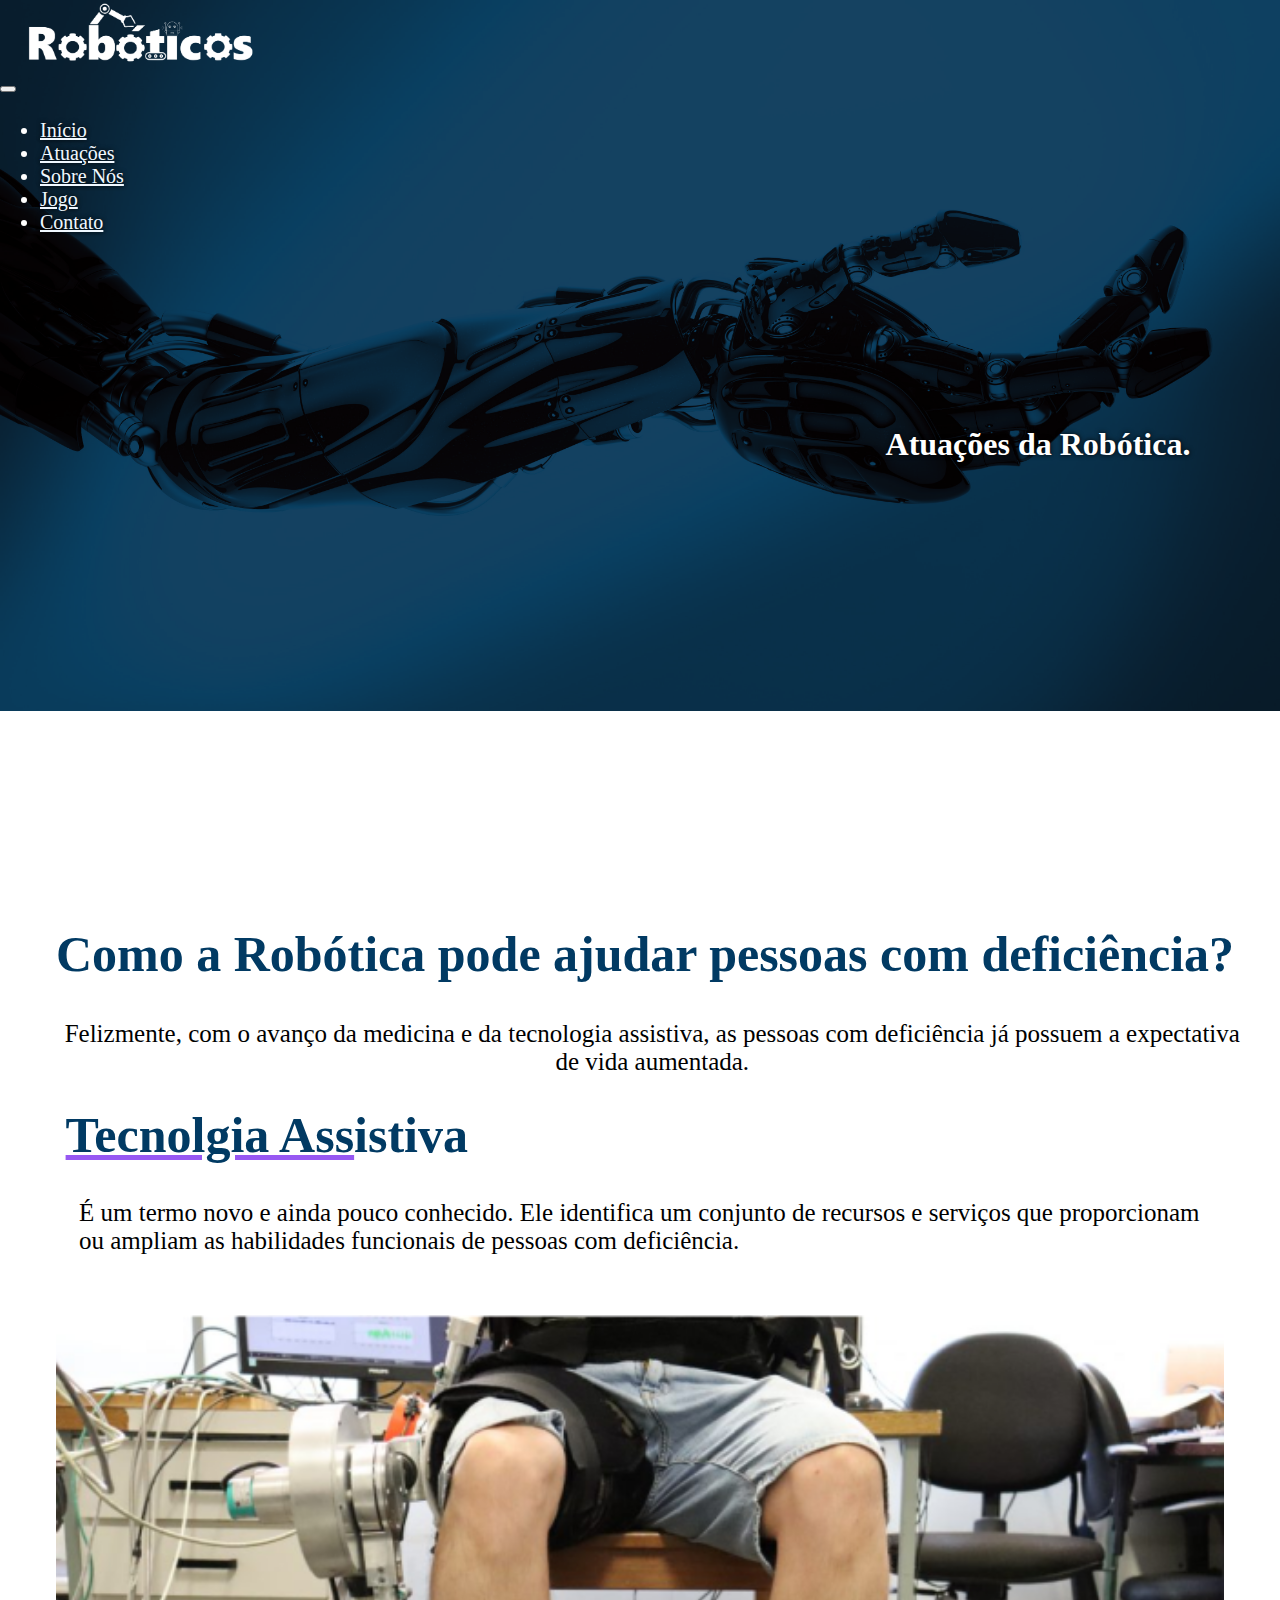
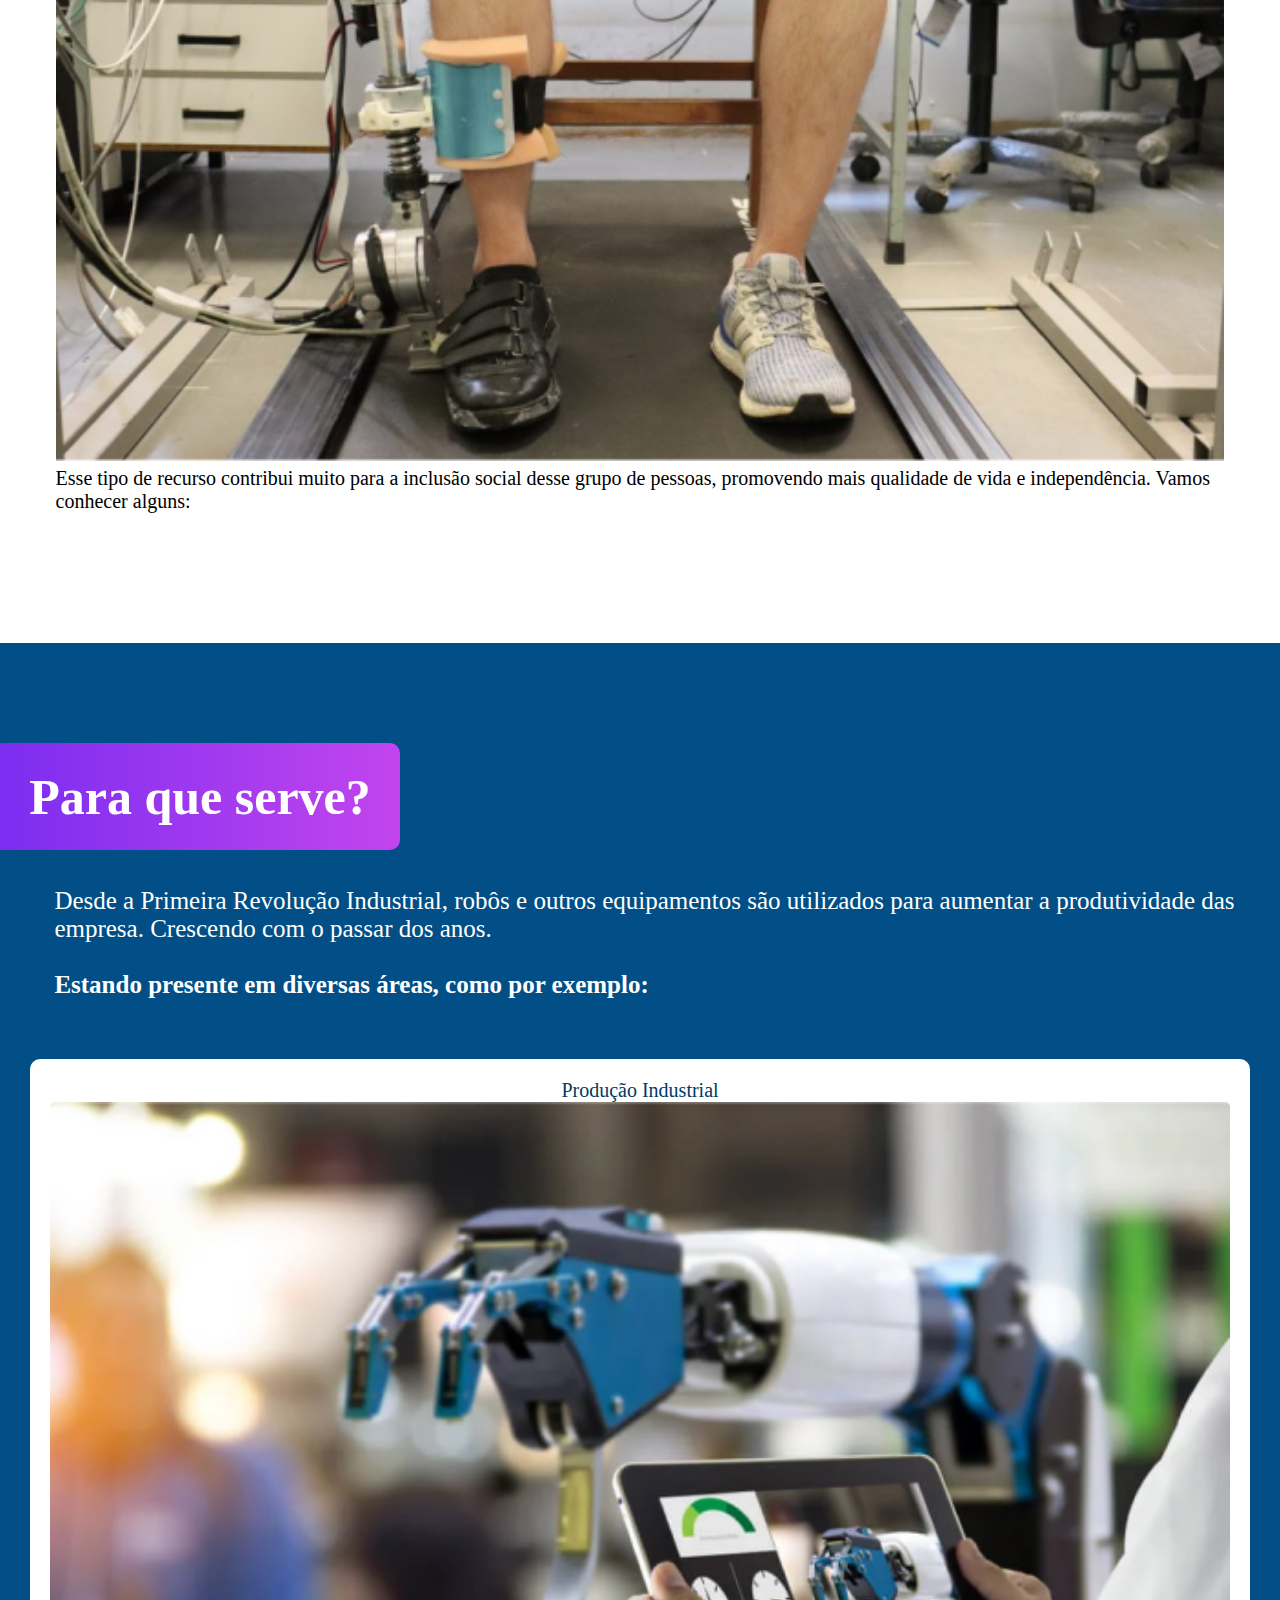
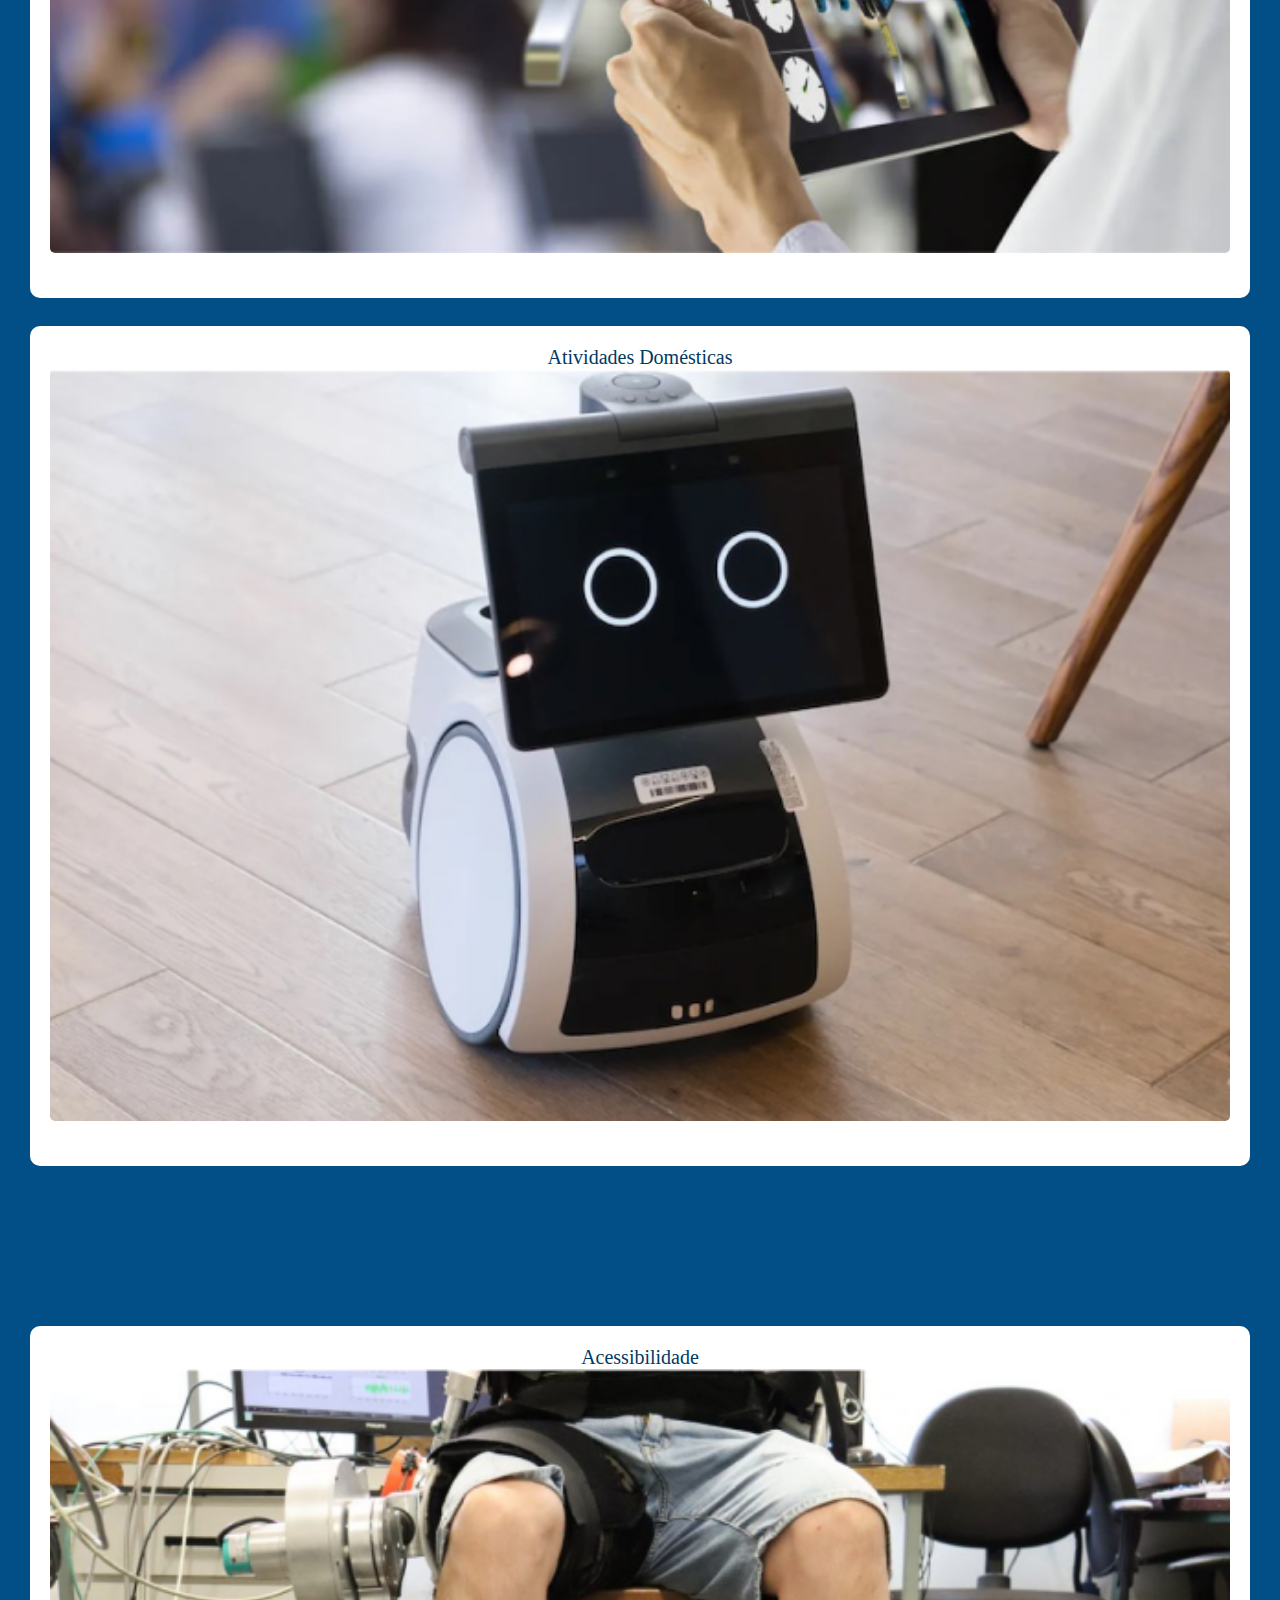
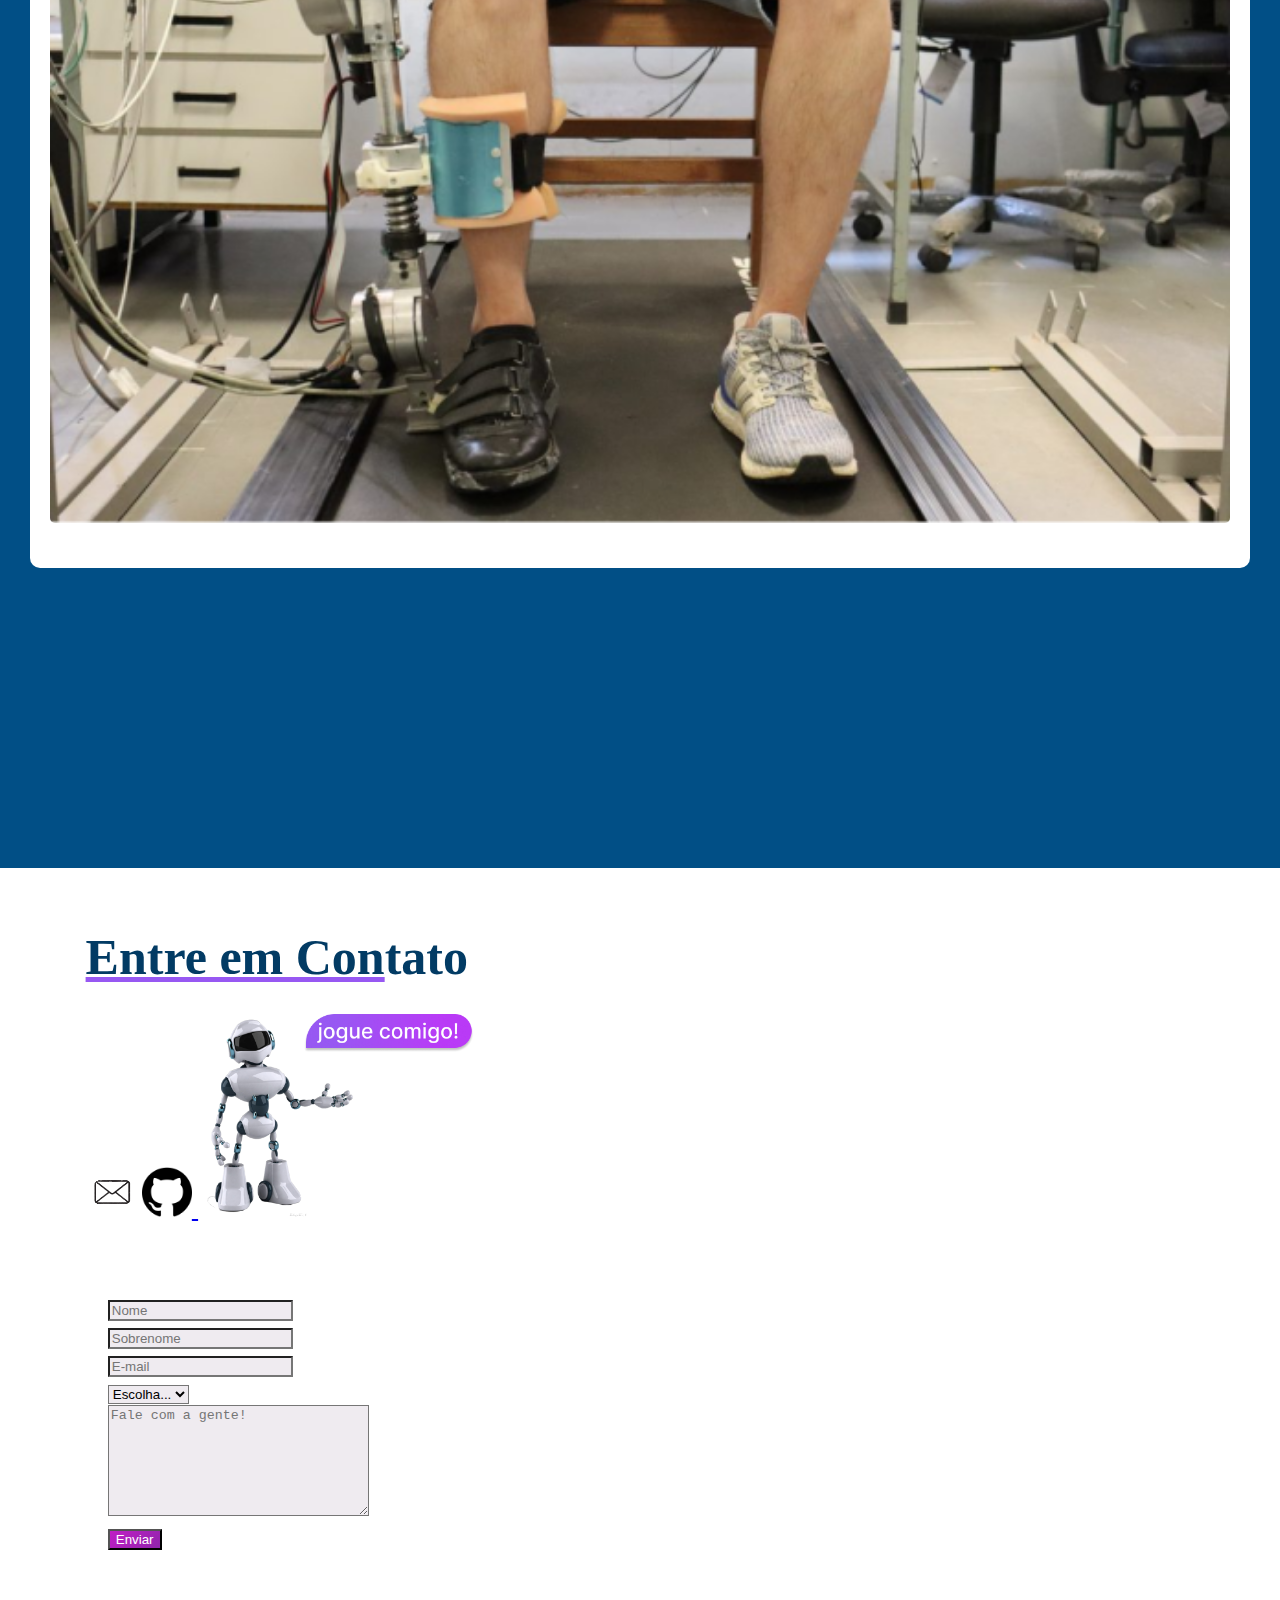
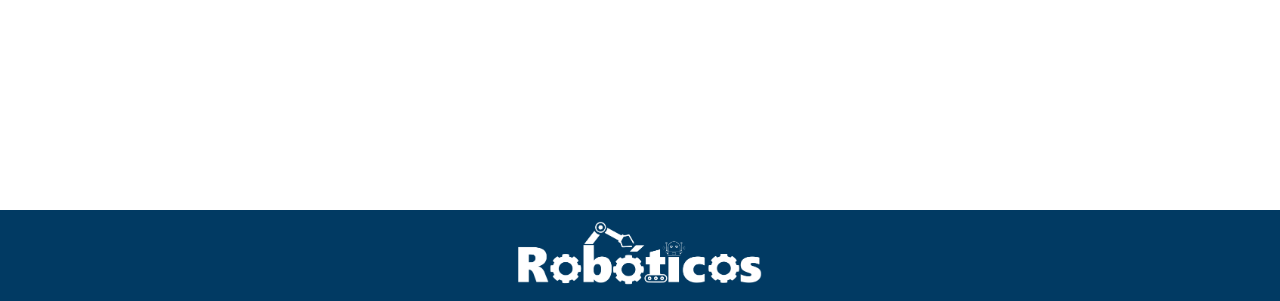
==== commit cc86431f: "falta ajustar margim" ====
--- a/atuacoes.html
+++ b/atuacoes.html
@@ -182,7 +182,7 @@
 
           <div class="col-1">
 
-            <a href="mailto:roboticos.eteot@gmail.com"><img src="imagens/emailpng.png" class="iconin"></a>
+            <a href="mailto:roboticos.eteot@gmail.com"><img src="imagens/emailpng-removebg-preview.png" class="iconin"></a>
 
             <a target="_blank" href="https://github.com/roboticosdaeteot"><img src="imagens/github.png" class="iconin"> </a>
 
--- a/style.css
+++ b/style.css
@@ -19,7 +19,7 @@
     color: white;
 }
 
-#fundo_sobrenos{
+#fundo_sobrenos {
     background-image: url(imagens/testepessoas.png);
     background-size: 100%;
     background-repeat: no-repeat;
@@ -170,6 +170,10 @@
 
 .iconin {
     width: 50px;
+}
+#click {
+    color: #013A63;
+    margin-top: 1px;
 }
 
 .form-control {
@@ -259,11 +263,9 @@
         color: white;
     }
 
-    #fundo_home {
+    #fundo_home, #fundo_sobrenos {
         height: 38vh;
-        background-color: rgb(76, 0, 255);
-    }
-
+    }
     .semespaco {
         margin-top: -170px;
     }
@@ -316,7 +318,7 @@
         margin-top: -170px;
     }
 
-    #fundo_home {
+    #fundo_home, #fundo_sobrenos, #fundo_atuacoes {
         height: 47vh;
         background-color: rgb(0, 255, 34);
         background-size: 100%;
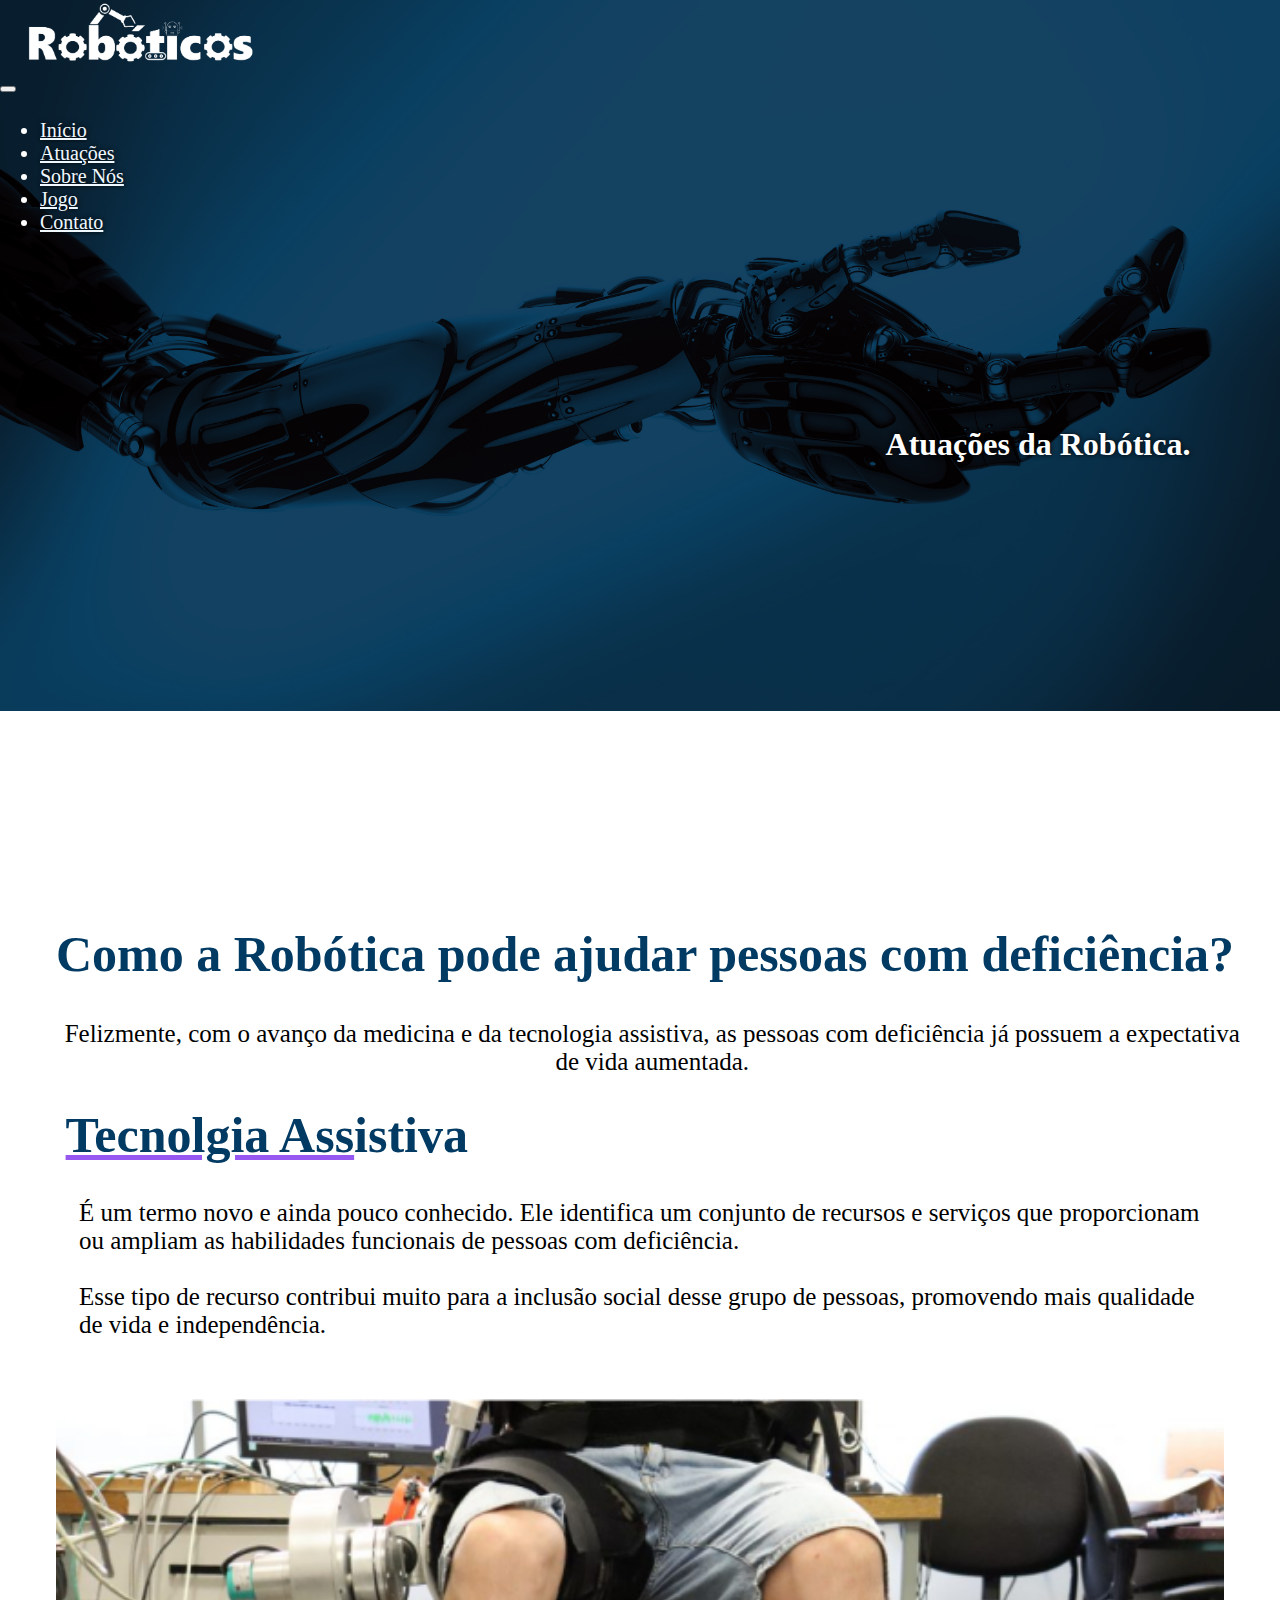
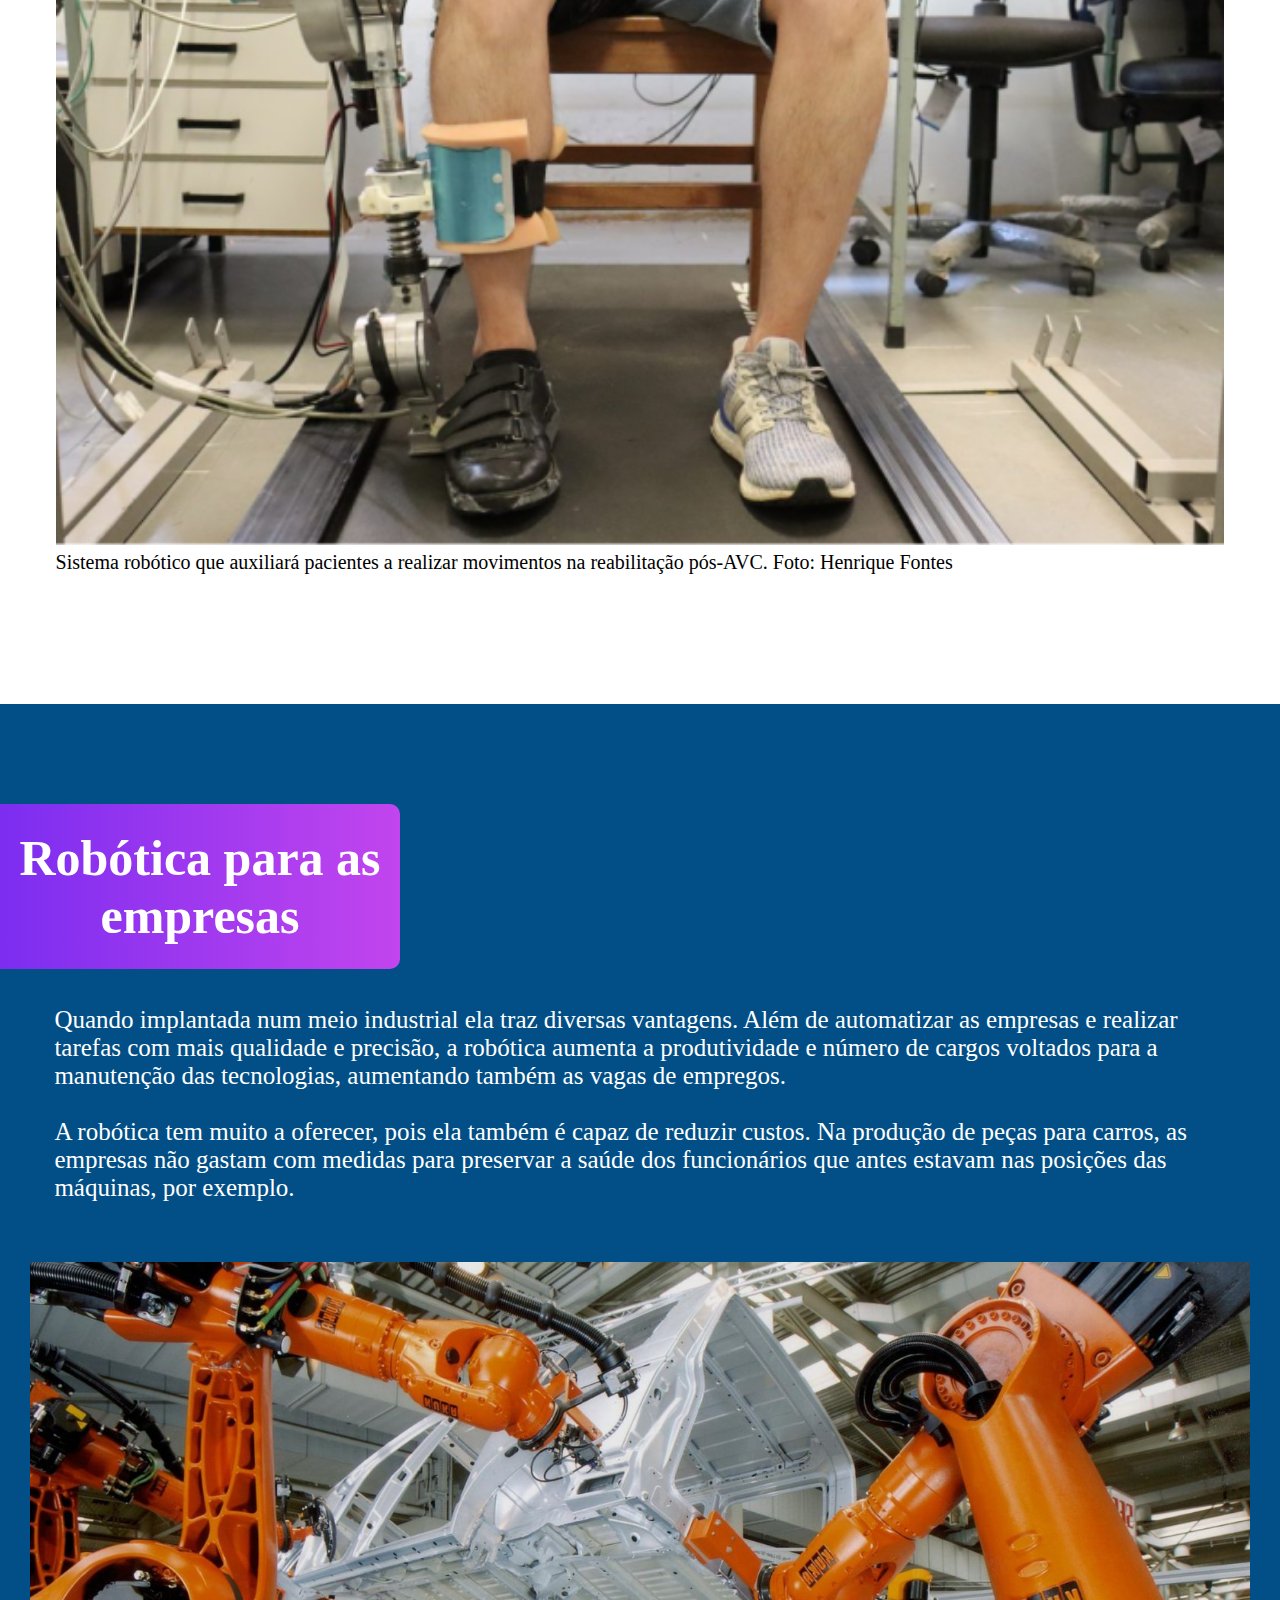
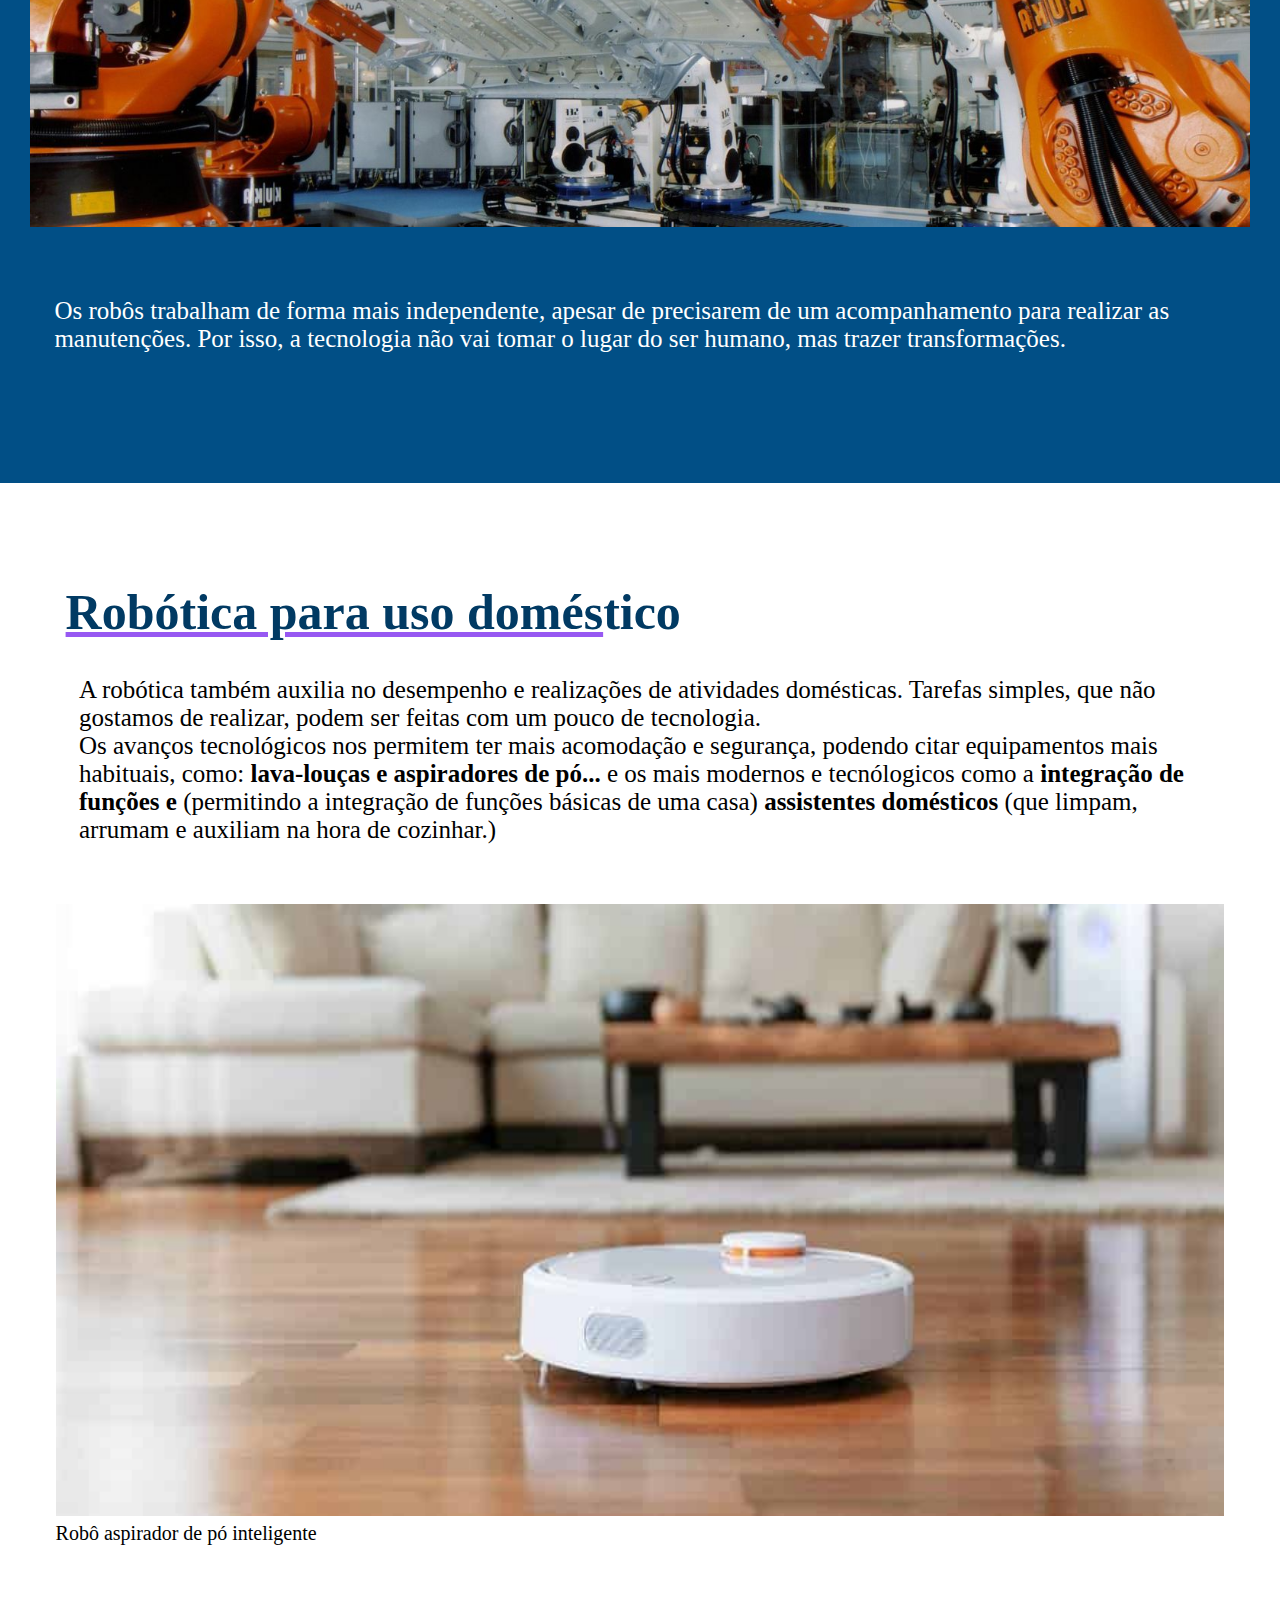
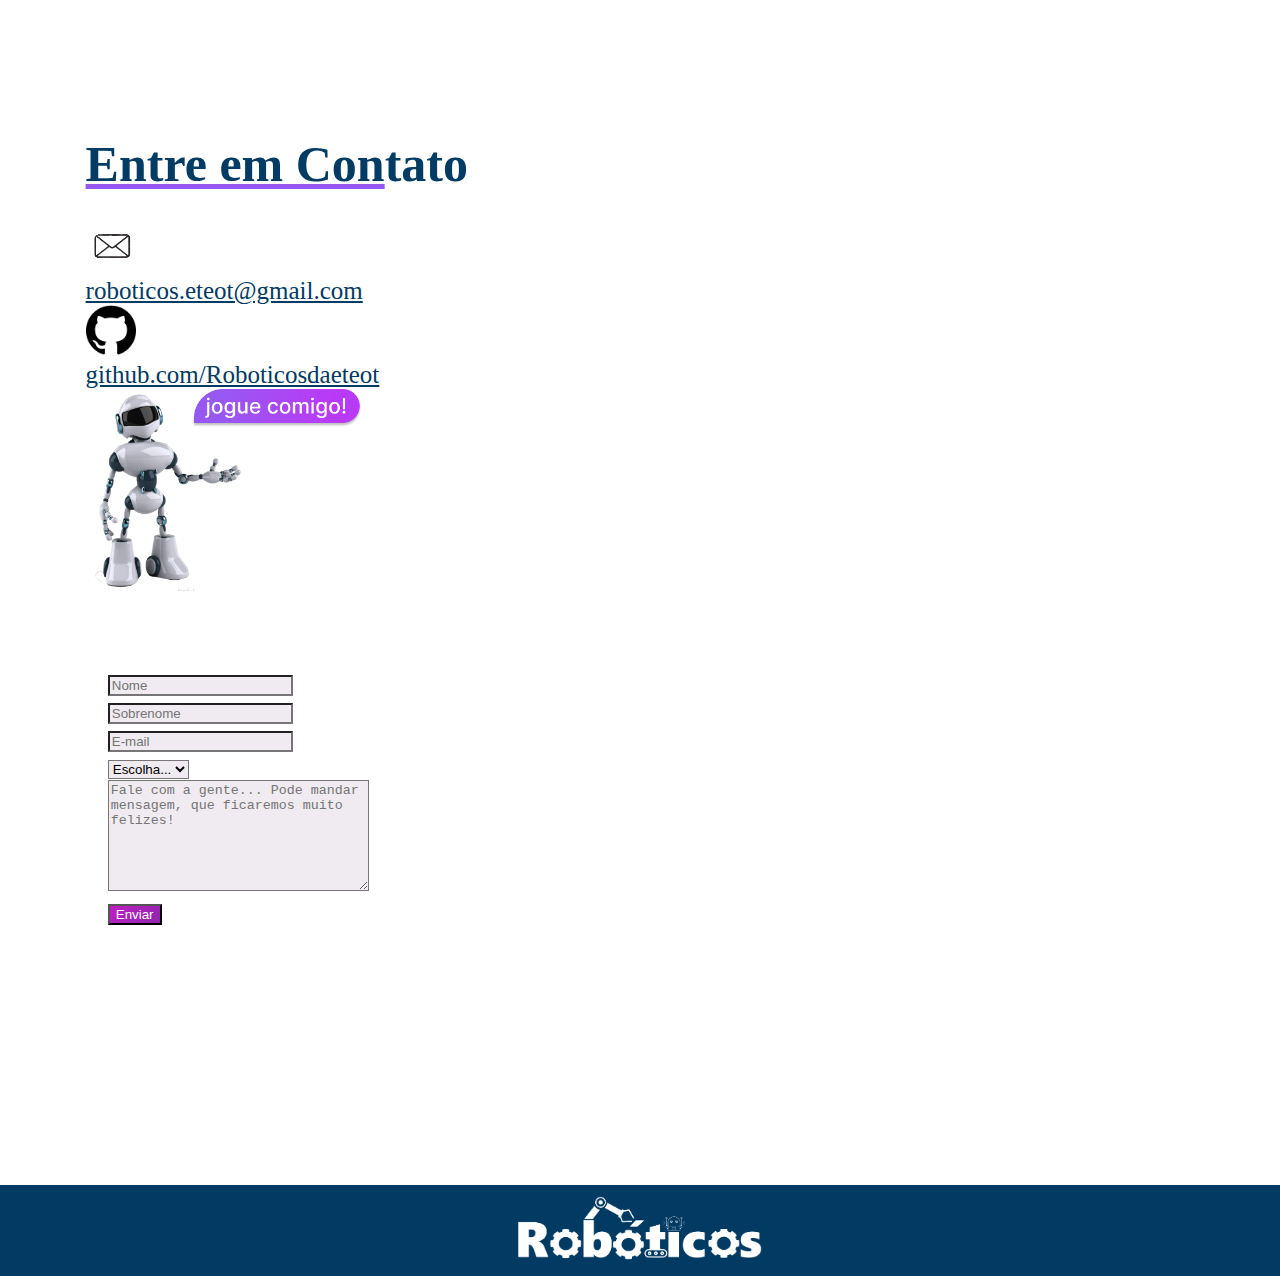
==== commit f404d171: "1 versão!" ====
--- a/atuacoes.html
+++ b/atuacoes.html
@@ -112,7 +112,7 @@
 
     <section class="row">
 
-    <div class="animate__zoomInUp padatuacoes">
+    <div class="animate__zoomInUp padatuacoes acessibilidade">
 
       <h1 class="centeroqe textcent">Como a Robótica pode ajudar pessoas com deficiência?</h1>
 
@@ -124,7 +124,7 @@
   
       <h1 class="centeroqe"><span class="sublinhadin">Tecnolgia Ass</span>istiva</h1>
 
-      <p id="rob">É um termo novo e ainda pouco conhecido. Ele identifica um conjunto de recursos e serviços que proporcionam ou ampliam as habilidades funcionais de pessoas com deficiência.<p>
+      <p id="rob">É um termo novo e ainda pouco conhecido. Ele identifica um conjunto de recursos e serviços que proporcionam ou ampliam as habilidades funcionais de pessoas com deficiência. <br> <br> Esse tipo de recurso contribui muito para a inclusão social desse grupo de pessoas, promovendo mais qualidade de vida e independência. <p>
 
     </div>
 
@@ -132,7 +132,7 @@
   
       <img src="imagens/teste5img.png" alt="">
 
-      <p class="textind">Esse tipo de recurso contribui muito para a inclusão social desse grupo de pessoas, promovendo mais qualidade de vida e independência. Vamos conhecer alguns:<p>
+     <!----> <p class="textind">Sistema robótico que auxiliará pacientes a realizar movimentos na reabilitação pós-AVC. Foto: Henrique Fontes<p>
 
     </div>
 
@@ -142,54 +142,68 @@
 
       <div class="col-sm-12 col-md-6 pad">
   
-        <h1 class="center roxin">Para que serve?</h1>
-  
-        <p id="rob"> Desde a Primeira Revolução Industrial, robôs e outros equipamentos são utilizados para aumentar a produtividade das empresa. Crescendo com o passar dos anos.
-
-         <br><br> <b> Estando presente em diversas áreas, como por exemplo: </b><p>
-  
-      </div>
-  
-      <div class="col-sm-6 col-md-3 pad">
-        
-        <div class="praqserve aumentadiv"> <span style="color: #013A63;">Produção Industrial</span>
-        <img class="imgindex" src="imagens/teste3img.png" alt="">
+        <h1 class="center roxin">Robótica para as empresas</h1>
+  
+        <p id="rob"> Quando implantada num meio industrial ela traz diversas vantagens. Além de automatizar as empresas e realizar tarefas com mais qualidade e precisão, a robótica aumenta a produtividade e número de cargos voltados para a manutenção das tecnologias, aumentando também as vagas de empregos. <br><br> A robótica tem muito a oferecer, pois ela também é capaz de reduzir custos. Na produção de peças para carros, as empresas não gastam com medidas para preservar a saúde dos funcionários que antes estavam nas posições das máquinas, por exemplo. <p>
+  
+      </div>
+  
+      <div class="col-sm-12 col-md-6 pad">
+  
+        <img src="imagens/empresa-de-robotica (1).jpg" alt="">
+        <img src="imagens/bcg3.png" alt="">
+  
+       <!----> <p id="rob">Os robôs trabalham de forma mais independente, apesar de precisarem de um acompanhamento para realizar as manutenções. Por isso, a tecnologia não vai tomar o lugar do ser humano, mas trazer transformações.<p>
+  
+      </div>
+  
+  
+    </section>
+
+    <section class="row">
+      <div class="col-sm-12 col-md-6 pad animate__animated animate__lightSpeedInLeft">
+
+        <h1 class="centeroqe"><span class="sublinhadin">Robótica para uso domés</span>tico</h1>
+  
+        <p id="rob">A robótica também auxilia no desempenho e realizações de atividades domésticas. Tarefas simples, que não gostamos de realizar, podem ser feitas com um pouco de tecnologia. <br> Os avanços tecnológicos nos permitem ter mais acomodação e segurança, podendo citar equipamentos mais habituais, como: <b> lava-louças e aspiradores de pó...</b> e os mais modernos e tecnólogicos como a <b>integração de funções e</b> (permitindo a integração de funções básicas de uma casa) <b>assistentes domésticos</b> (que limpam, arrumam e auxiliam na hora de cozinhar.)<br>
+
+      </div>
+      <div class="col-sm-12 col-md-6 pad">
+  
+        <img src="imagens/aspirador.jpg" alt="">
+  
+       <!----> <p class="textind">Robô aspirador de pó inteligente<p>
+  
+      </div>
+  
+
+    </section>
+
+    <section id="contato" class="row" style="padding: 60px;">
+
+      <div class="col-sm-5">
+
+          <h1 style="color: #023B64;"><spam class="sublinhadin">Entre em Con</spam>tato</h1>
+
+          <br>
+
+          <div class="col-1">
+
+            <div class="col-6">
+              <div class="col-3"><a href="mailto:roboticos.eteot@gmail.com"><img src="imagens/emailpng-removebg-preview.png" class="iconin"></a></div>
+              <div class="col-3"><a href="mailto:roboticos.eteot@gmail.com" id="click">roboticos.eteot@gmail.com</a></div>
+            </div>
+
+            <div class="col-6">
+              <div class="col-3"><a target="_blank" href="https://github.com/roboticosdaeteot"><img src="imagens/github.png" class="iconin"></a></div>
+              <div class="col-3"><a target="_blank" href="https://github.com/roboticosdaeteot" id="click">github.com/Roboticosdaeteot</a></div>
+            </div>
+
+           <a href="jogo.html"><img src="imagens/robojoguecmg.png" id="robozin"></a>
+
+            
+
         </div>
-        <br>
-        <div class="praqserve aumentadiv"> <span style="color: #013A63;" >Atividades Domésticas</span>
-        <img class="imgindex" src="imagens/teste4img.png" alt="">
-        </div>
-
-      </div>
-  
-      <div class="col-sm-6 col-md-3 pad padcenter separado aumentadiv">
-        
-        <div class="praqserve"> <span style="color: #013A63;" >Acessibilidade</span>
-        <img class="imgindex" src="imagens/teste5img.png" alt="">
-        </div>
-
-      </div>
-  
-    </section>
-
-    <section id="contato" class="row" style="padding: 60px;">
-
-      <div class="col-sm-5">
-
-          <h1 style="color: #023B64;"><spam class="sublinhadin">Entre em Con</spam>tato</h1>
-
-          <br>
-
-          <div class="col-1">
-
-            <a href="mailto:roboticos.eteot@gmail.com"><img src="imagens/emailpng-removebg-preview.png" class="iconin"></a>
-
-            <a target="_blank" href="https://github.com/roboticosdaeteot"><img src="imagens/github.png" class="iconin"> </a>
-
-            <a href="jogo.html"><img src="imagens/robojoguecmg.png" id="robozin"></a> 
-              
-
-          </div>
 
       </div>
 
@@ -218,7 +232,7 @@
             </select>
           </div>
           <div class="col-12">
-            <textarea name="$Mensagem" id="conte" cols="30" rows="7" class="form-control" placeholder="Fale com a gente!" required></textarea>
+            <textarea name="$Mensagem" id="conte" cols="30" rows="7" class="form-control" placeholder="Fale com a gente... Pode mandar mensagem, que ficaremos muito felizes!" required></textarea>
           </div>
           <div class="col-12">
             <input type="submit" id="botao" class="btn form-control" value="Enviar">
--- a/style.css
+++ b/style.css
@@ -20,7 +20,7 @@
 }
 
 #fundo_sobrenos {
-    background-image: url(imagens/testepessoas.png);
+    background-image: url(imagens/fototodos\ -\ Copia.jpeg);
     background-size: 100%;
     background-repeat: no-repeat;
     height: 95vh;
@@ -113,7 +113,9 @@
     padding-top: 3%;
     margin-left: 2%;
 }
-
+#robpeq{
+    font-size: 0.8em;
+}
 .pad {
     padding: 30px;
 }
@@ -175,7 +177,9 @@
     color: #013A63;
     margin-top: 1px;
 }
-
+.contatua {
+    background-color: #013A63;
+}
 .form-control {
     background-color: #efebf0;
 }
@@ -213,7 +217,13 @@
 footer {
     background-color: #013A63;
 }
-
+#nossoemail{
+    color: #0195ff;
+}
+#nossoemail:hover{
+    color: #C245EE;
+
+}
 
 /*Amimação do Botão*/
 @keyframes anim-1 {
@@ -338,7 +348,7 @@
 #padatuacoes {
     text-align: center;
 }
-
+/*tô aqui*/
 
 
 /* Jogos */
@@ -349,6 +359,7 @@
     margin: 0 auto;
     position: relative;
     overflow: hidden;
+    background: linear-gradient(rgb(0, 195, 255), rgb(214, 214, 247));
 }
 
 .robo {
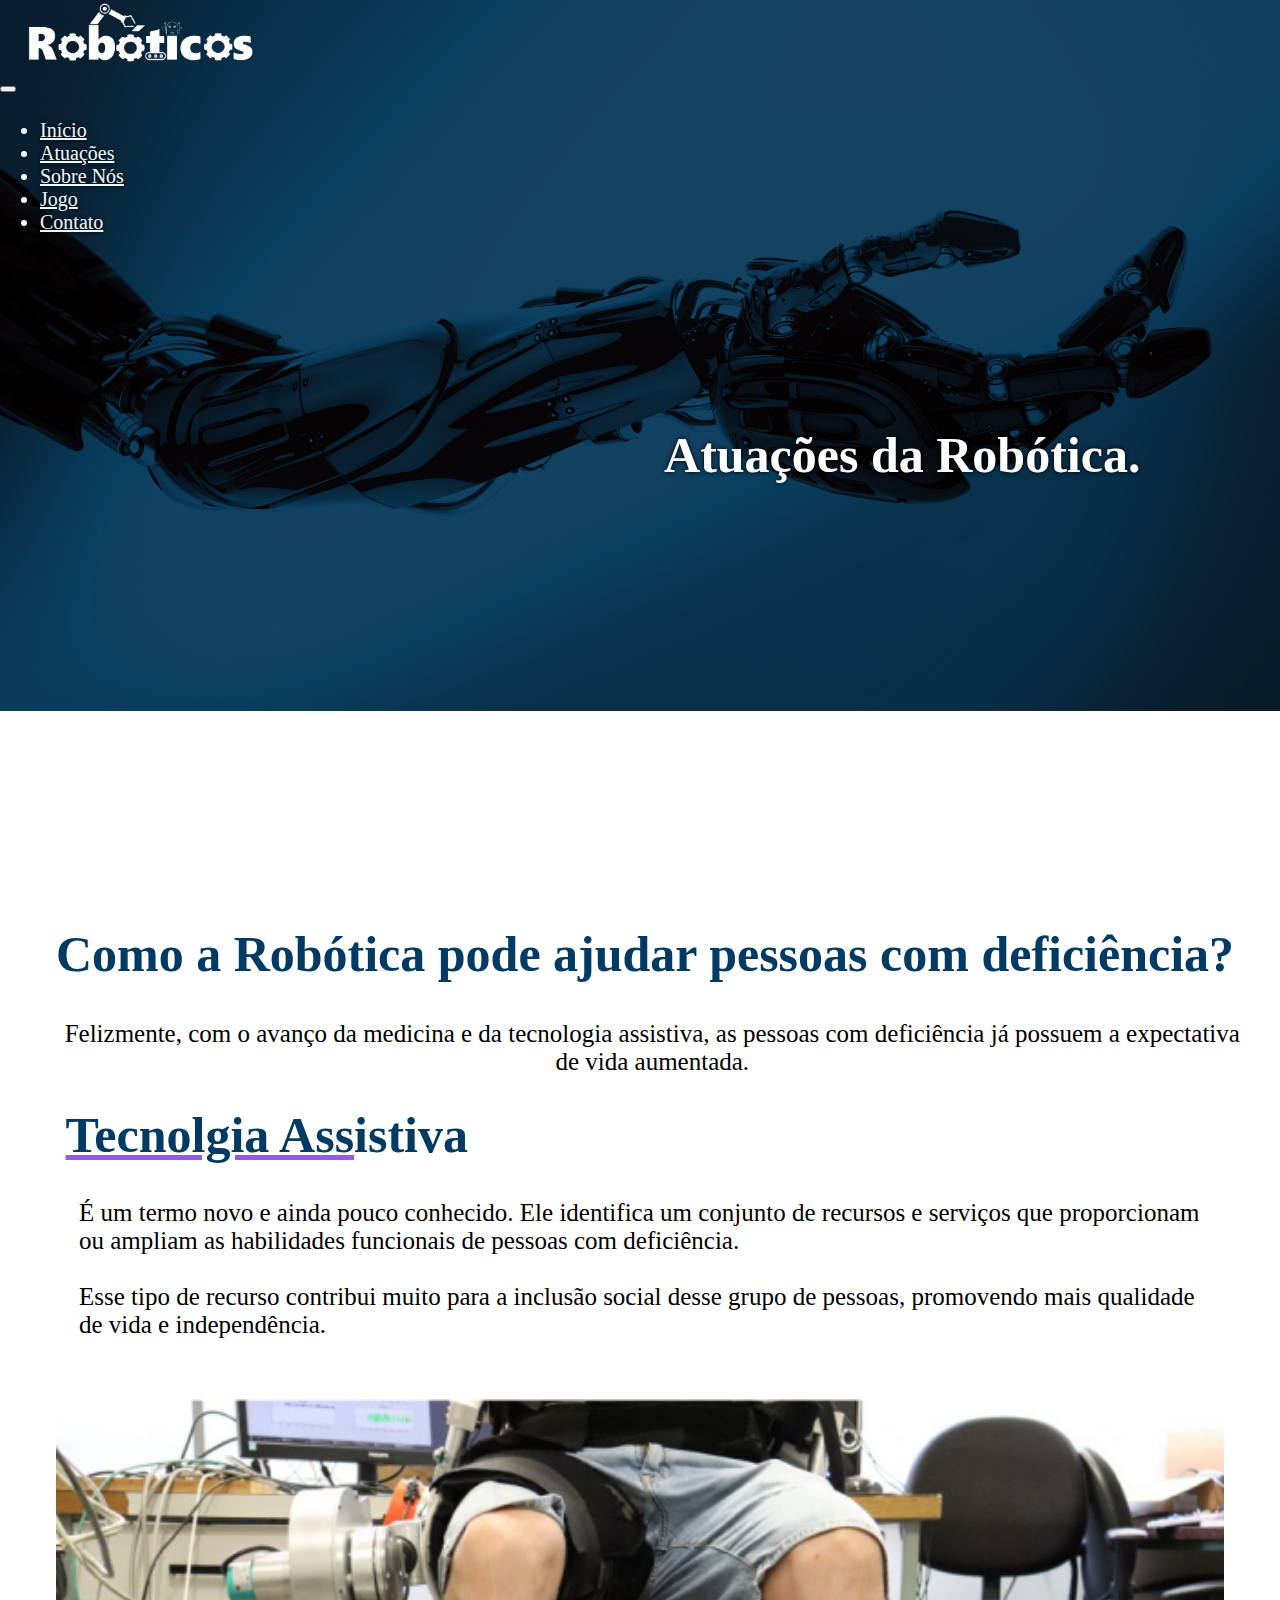
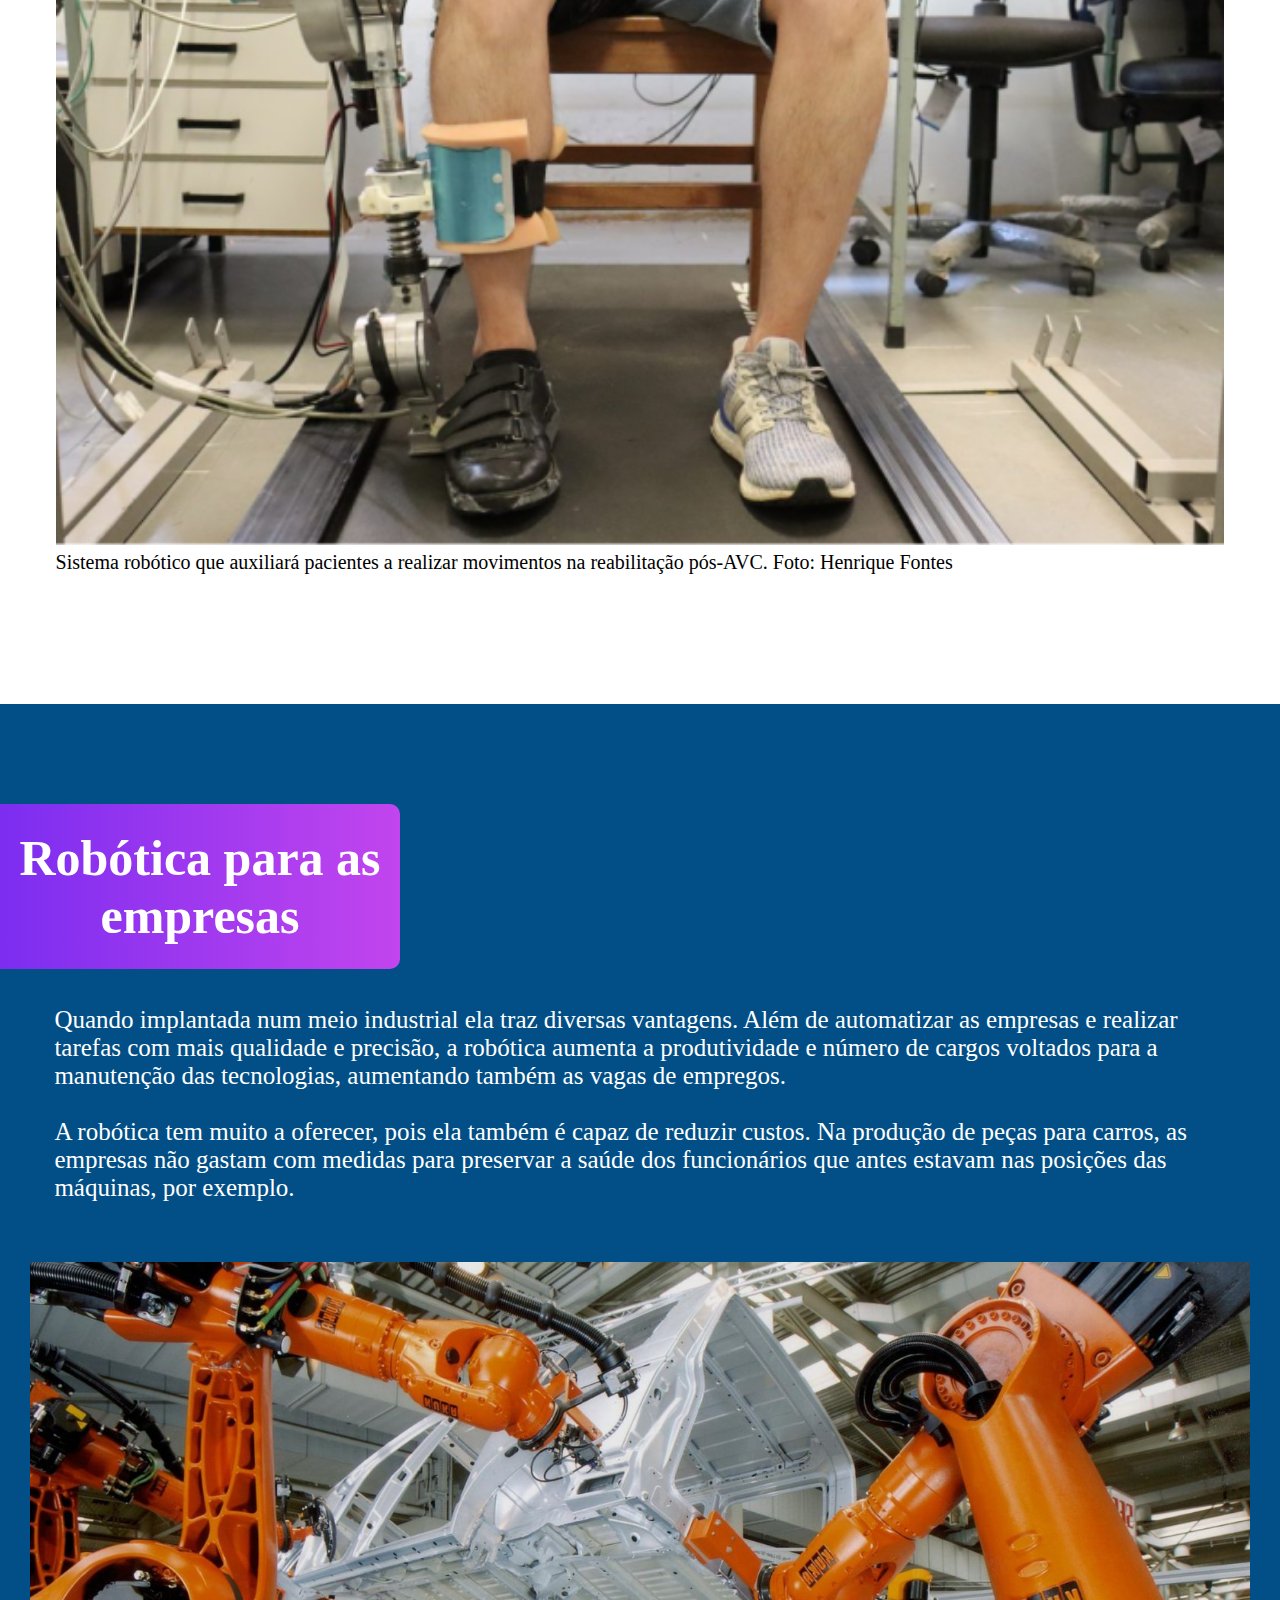
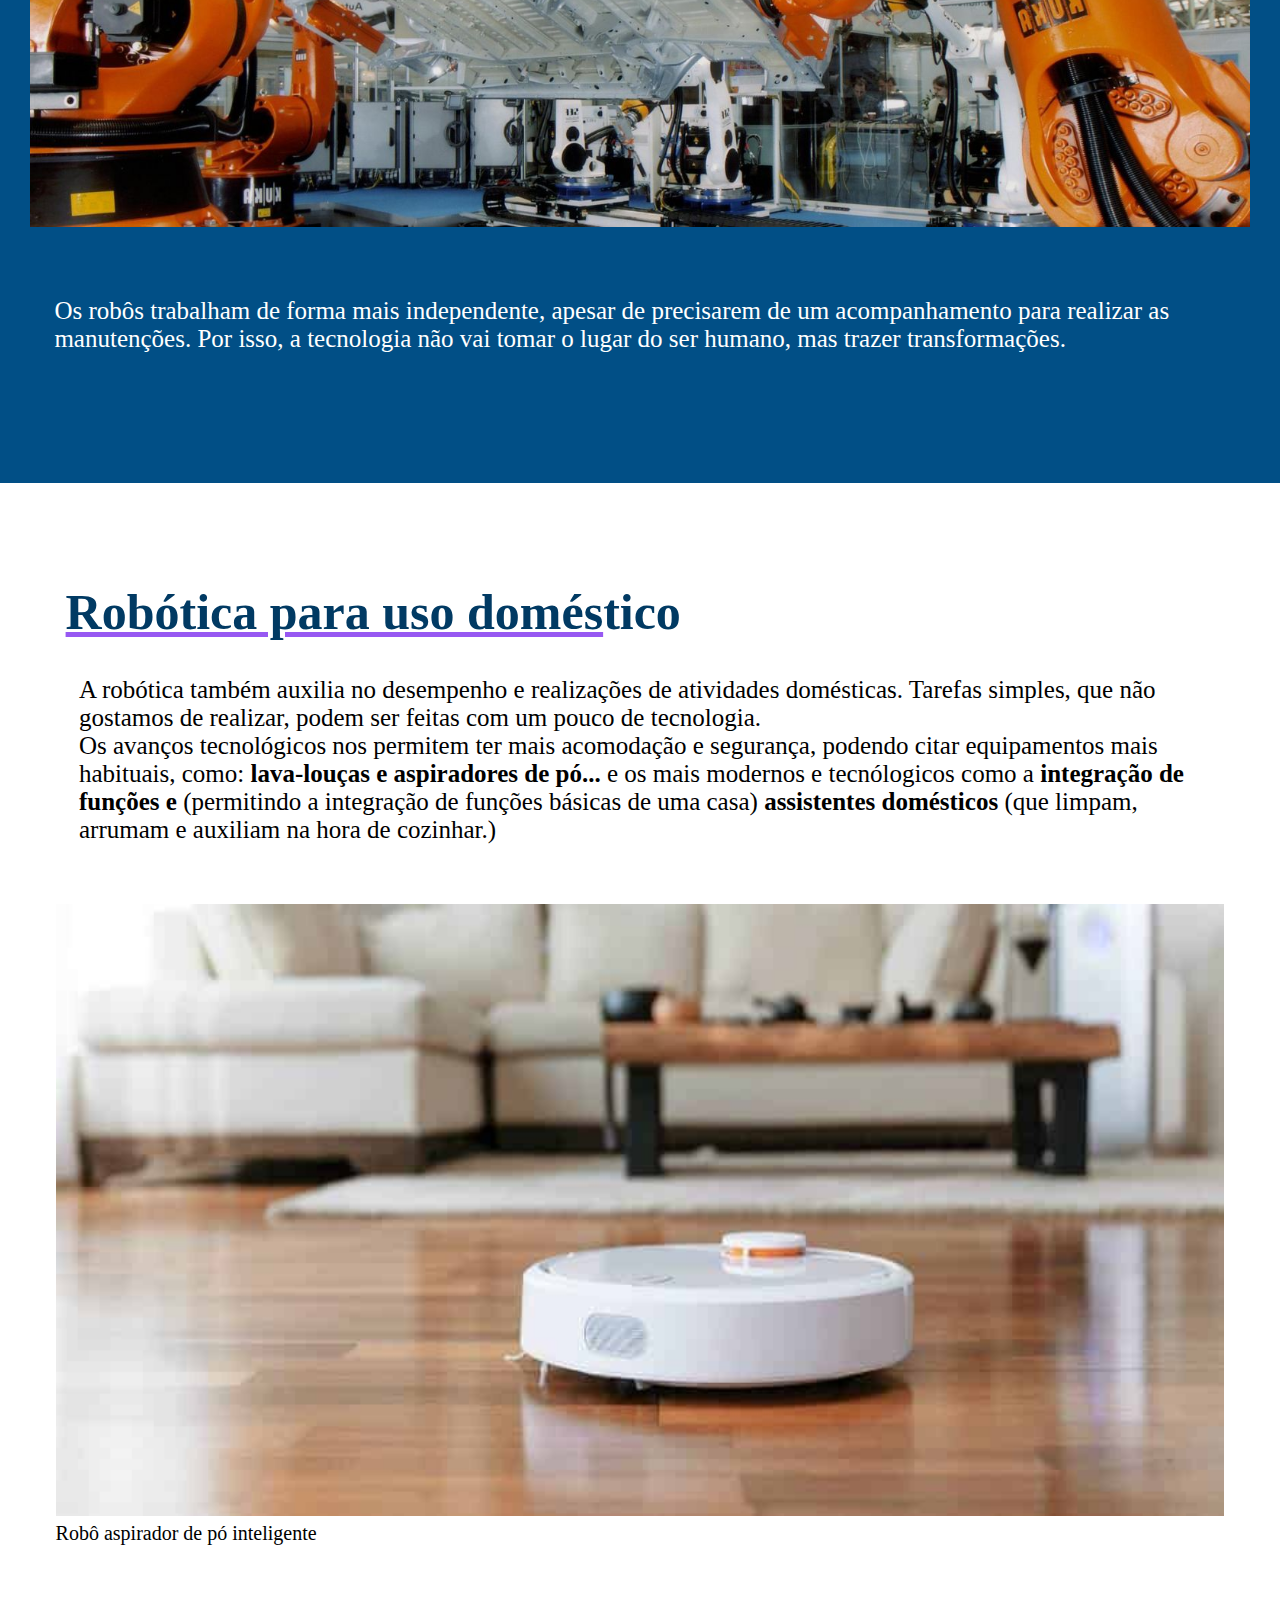
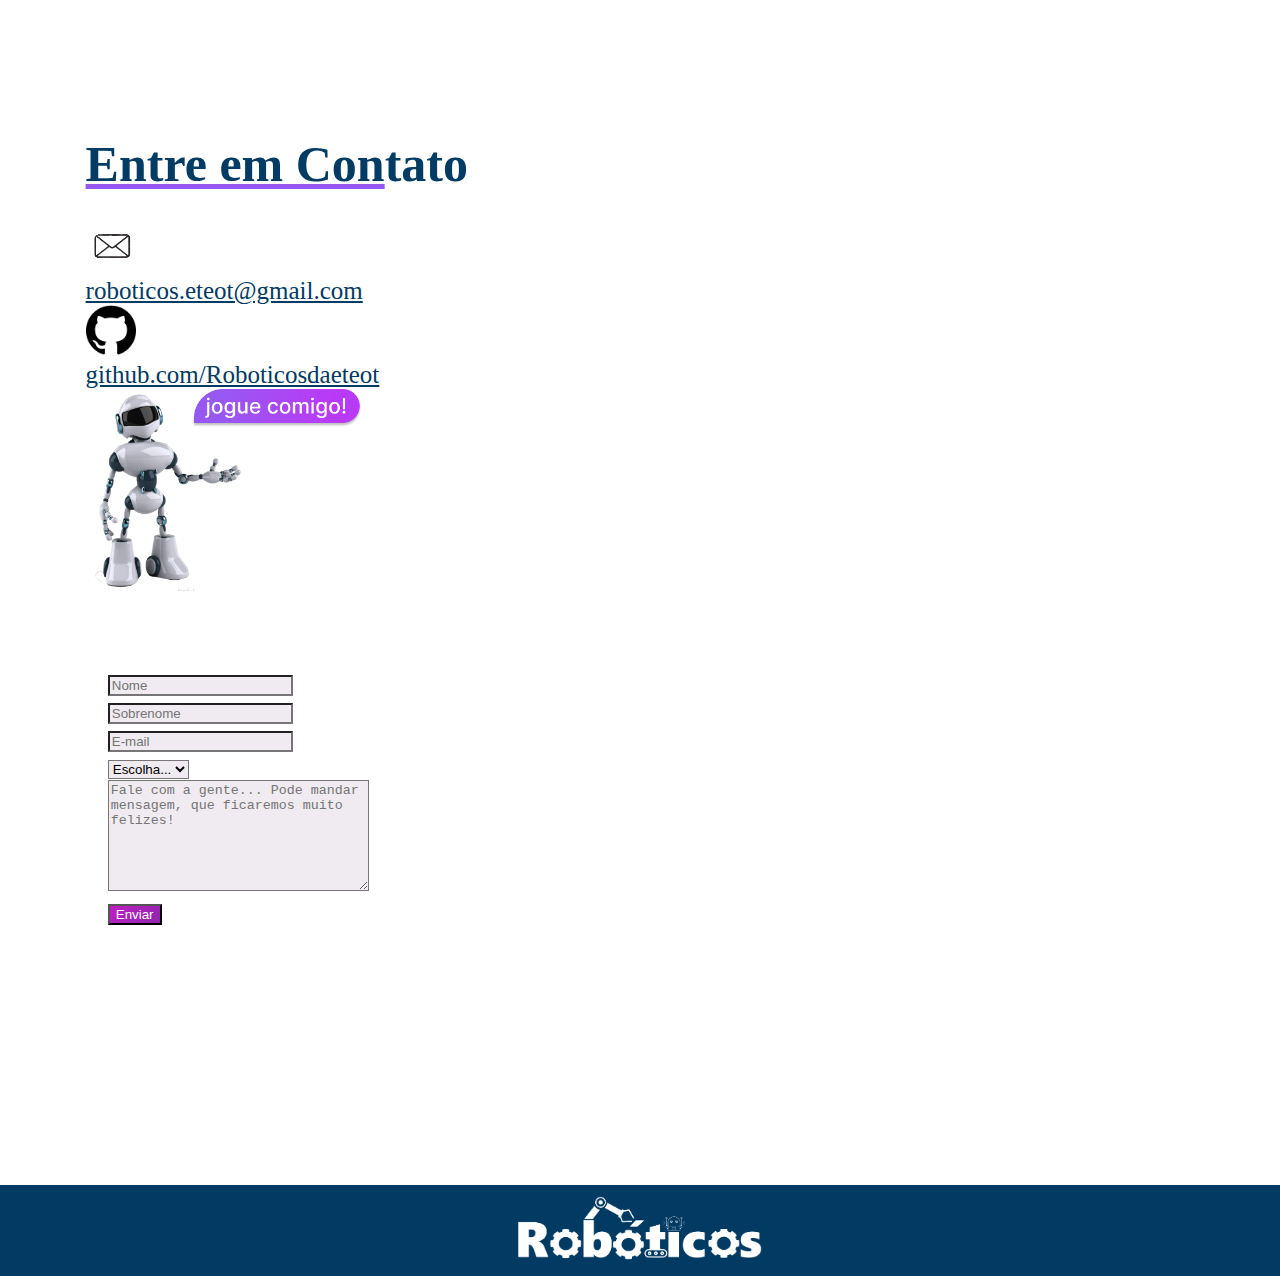
==== commit 16714607: "PRIMEIRA VERSAO!! :)" ====
--- a/atuacoes.html
+++ b/atuacoes.html
@@ -104,7 +104,7 @@
                 </div>
               </nav>
               <div id="titulo"> 
-                 <h1 id="titatuacoes" class="animate__animated animate__backInRight">Atuações da Robótica. </h1>
+                 <h1 id="tit" class="animate__animated animate__backInRight">Atuações da Robótica. </h1> <!--titatuacoes-->
             </div>
         </div>
 
@@ -112,7 +112,7 @@
 
     <section class="row">
 
-    <div class="animate__zoomInUp padatuacoes acessibilidade">
+    <div class="animate__zoomInUp padatuacoes acessibilidade ">
 
       <h1 class="centeroqe textcent">Como a Robótica pode ajudar pessoas com deficiência?</h1>
 
--- a/style.css
+++ b/style.css
@@ -288,6 +288,9 @@
     #rob {
         font-size: 20px;
     }
+    .acessibilidade{
+        margin-top: -270px;
+    }
 }
 
 /*Tablet*/
@@ -330,7 +333,7 @@
 
     #fundo_home, #fundo_sobrenos, #fundo_atuacoes {
         height: 47vh;
-        background-color: rgb(0, 255, 34);
+        background-color: rgb(255, 255, 255);
         background-size: 100%;
     }
 }
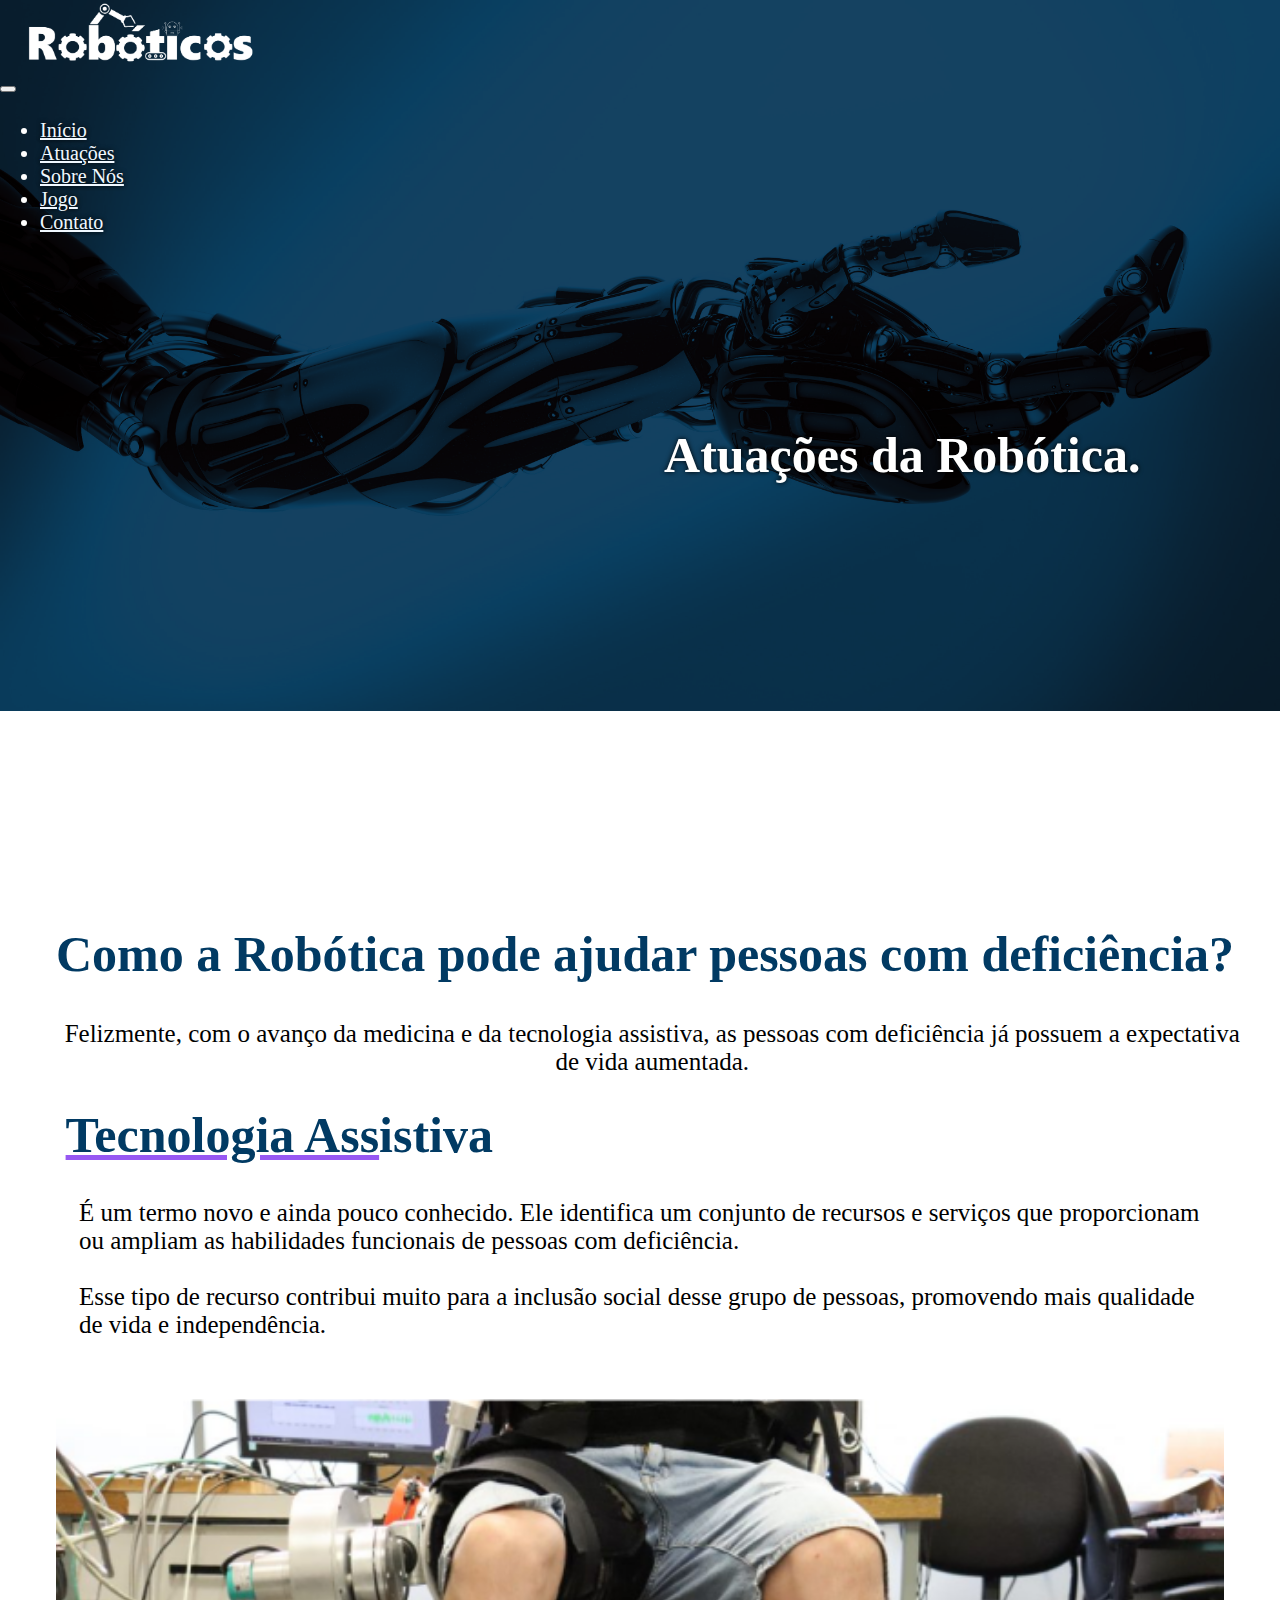
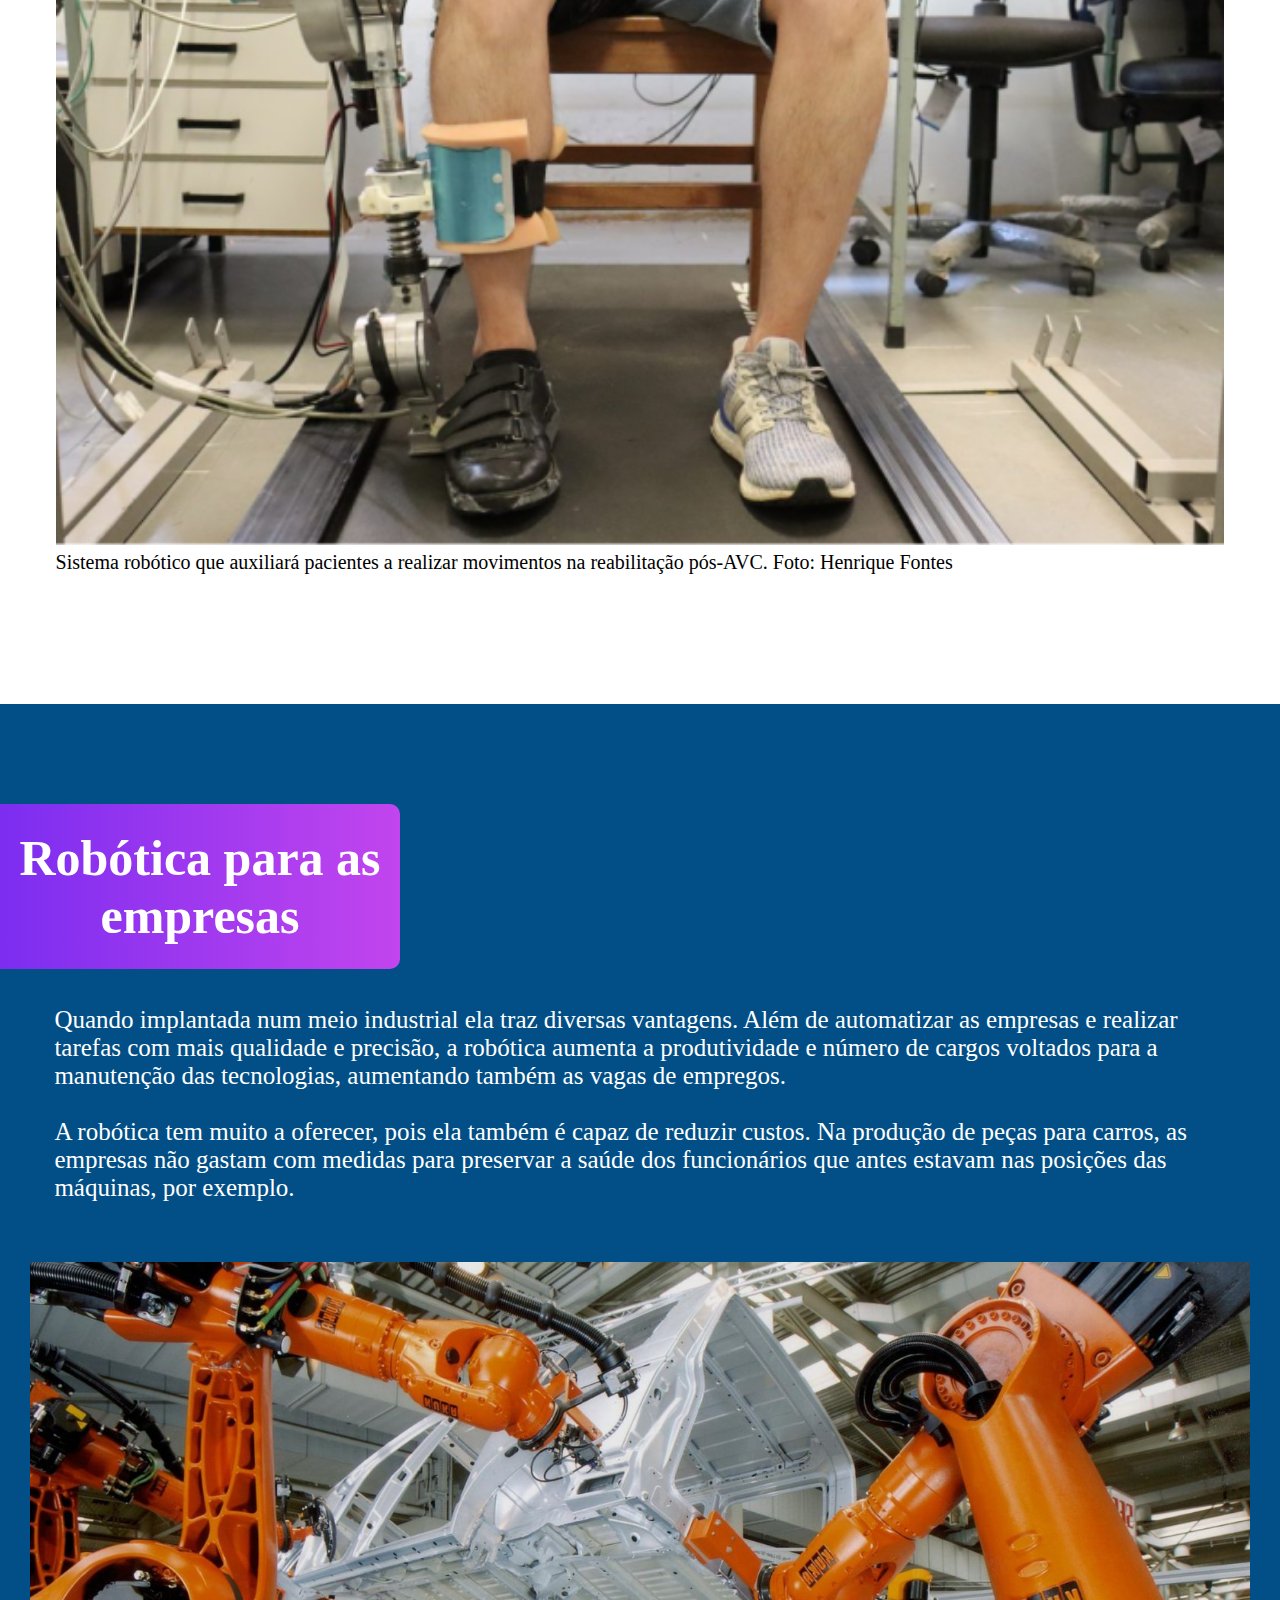
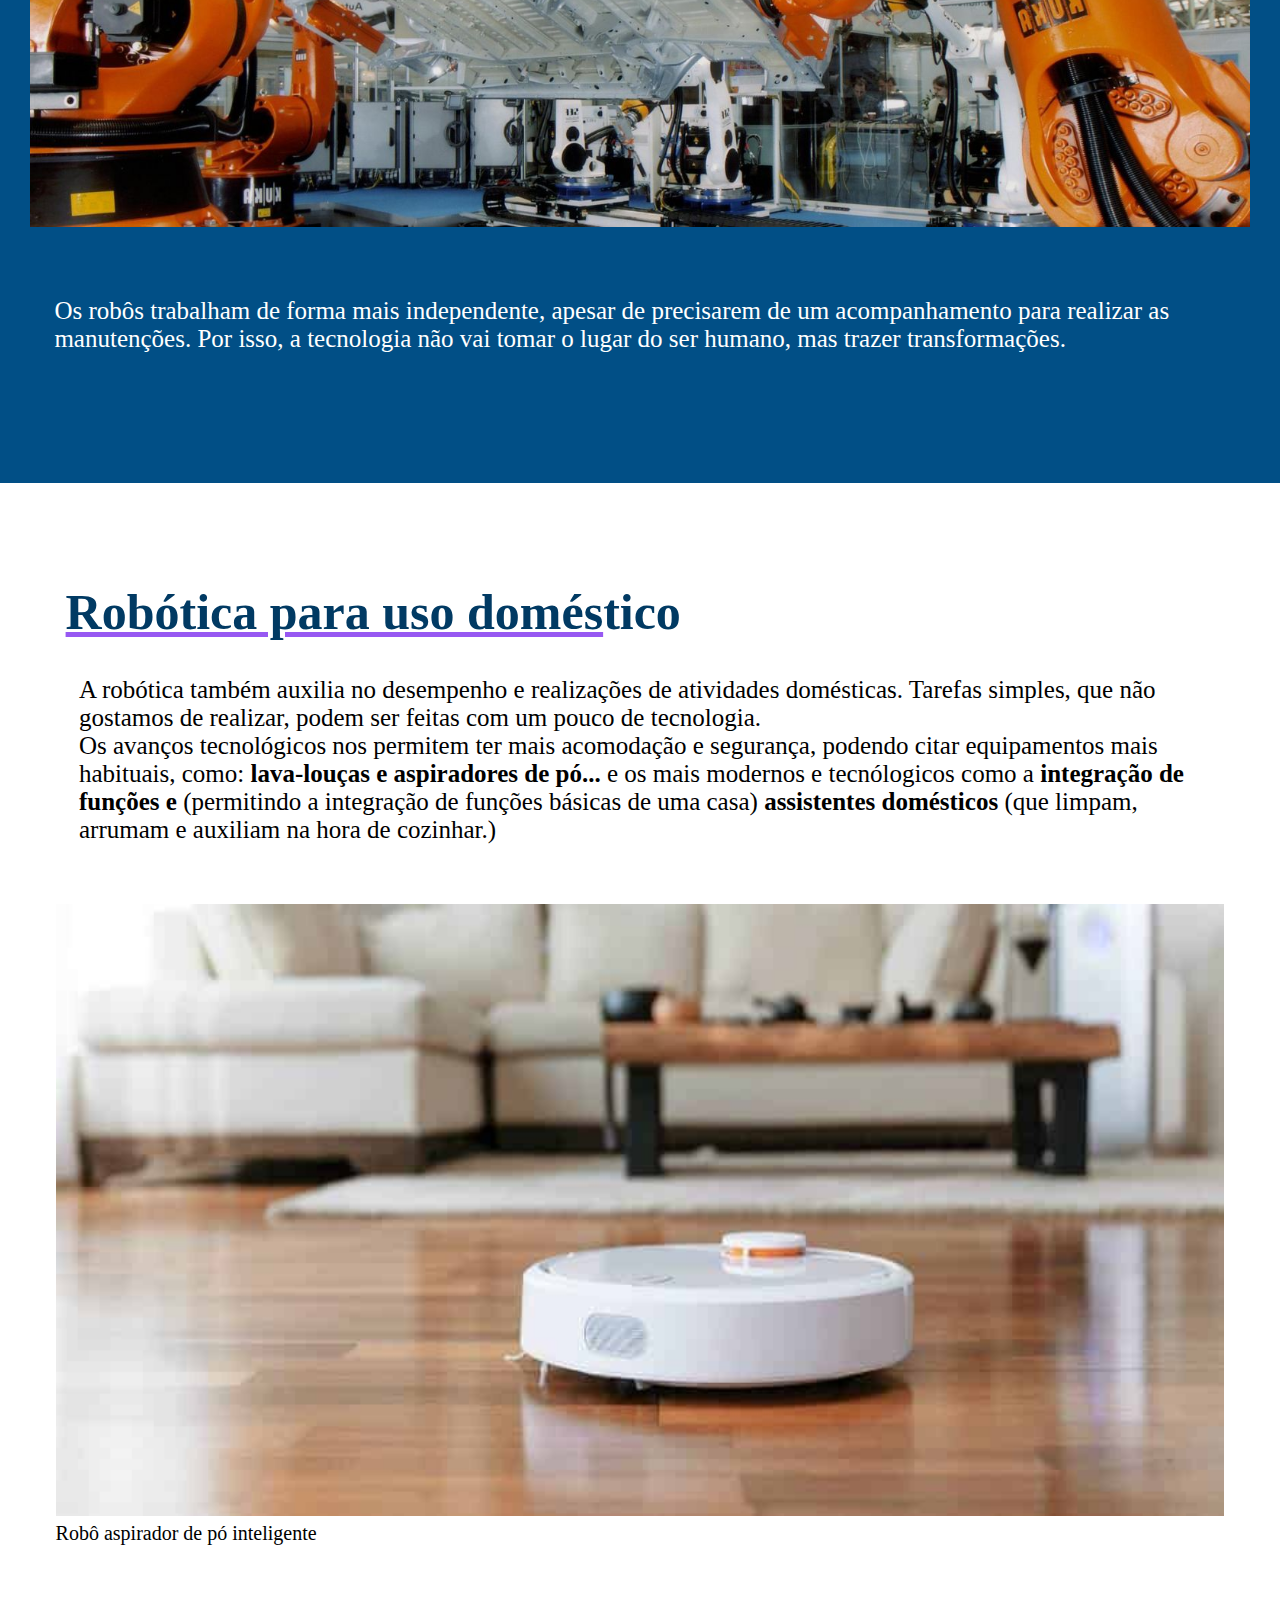
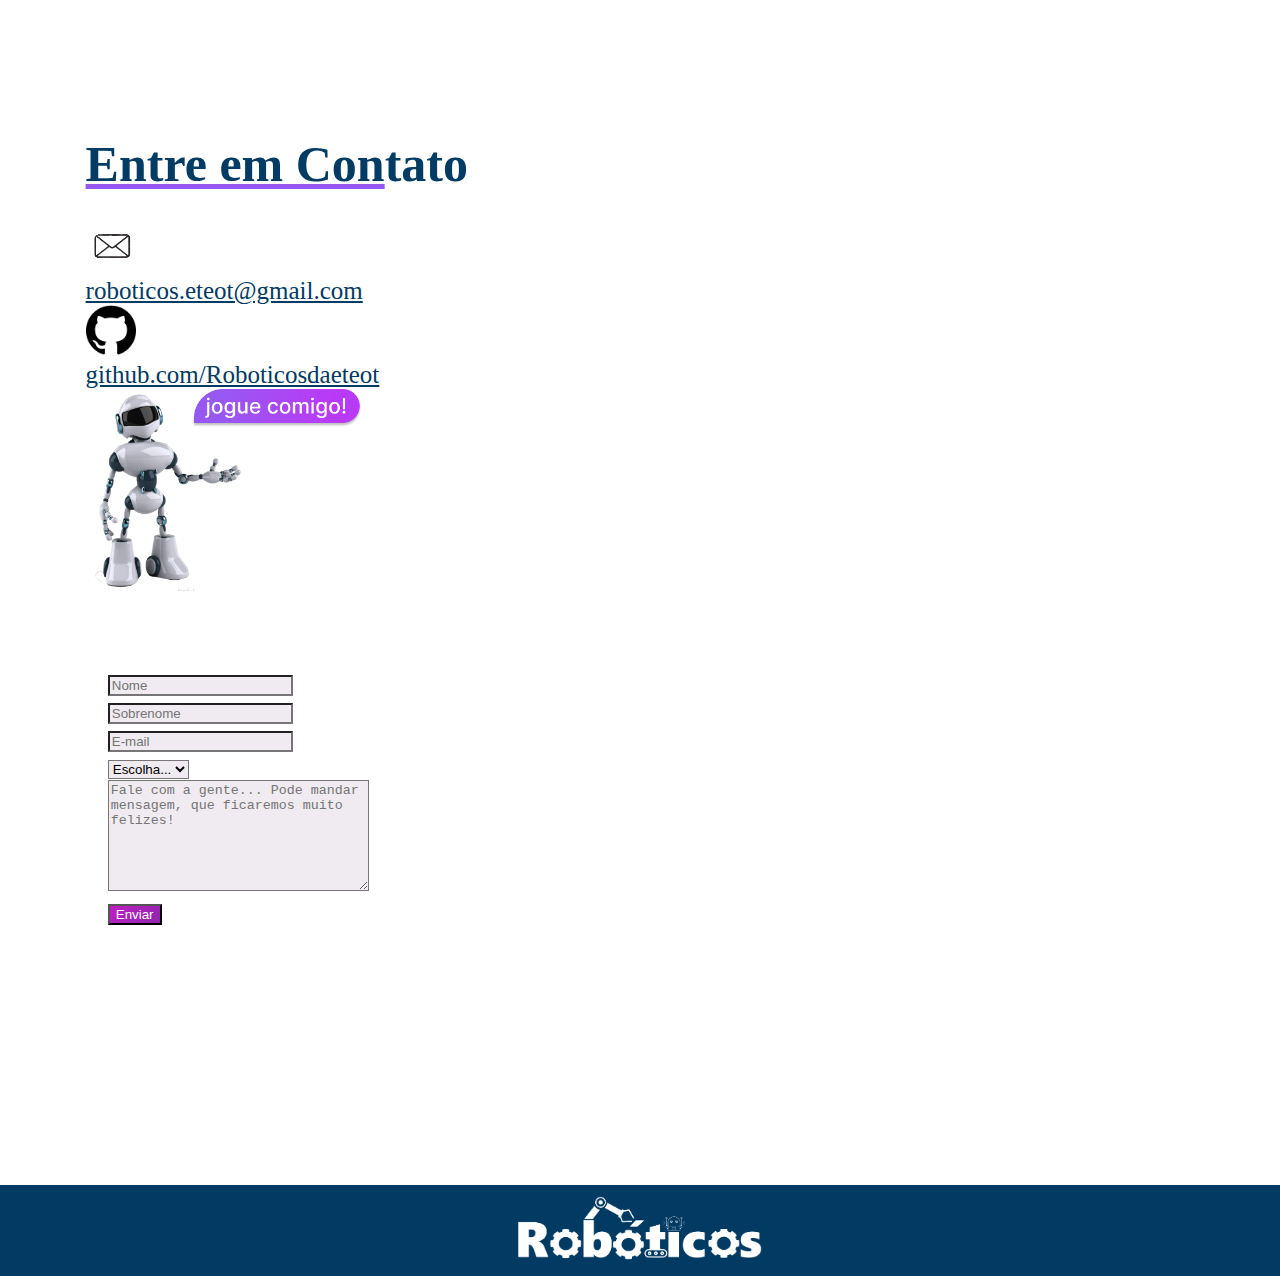
==== commit 531f13b0: "Primeira versão !!! :)" ====
--- a/atuacoes.html
+++ b/atuacoes.html
@@ -122,7 +122,7 @@
 
     <div class="col-sm-12 col-md-6 pad">
   
-      <h1 class="centeroqe"><span class="sublinhadin">Tecnolgia Ass</span>istiva</h1>
+      <h1 class="centeroqe"><span class="sublinhadin">Tecnologia Ass</span>istiva</h1>
 
       <p id="rob">É um termo novo e ainda pouco conhecido. Ele identifica um conjunto de recursos e serviços que proporcionam ou ampliam as habilidades funcionais de pessoas com deficiência. <br> <br> Esse tipo de recurso contribui muito para a inclusão social desse grupo de pessoas, promovendo mais qualidade de vida e independência. <p>
 
